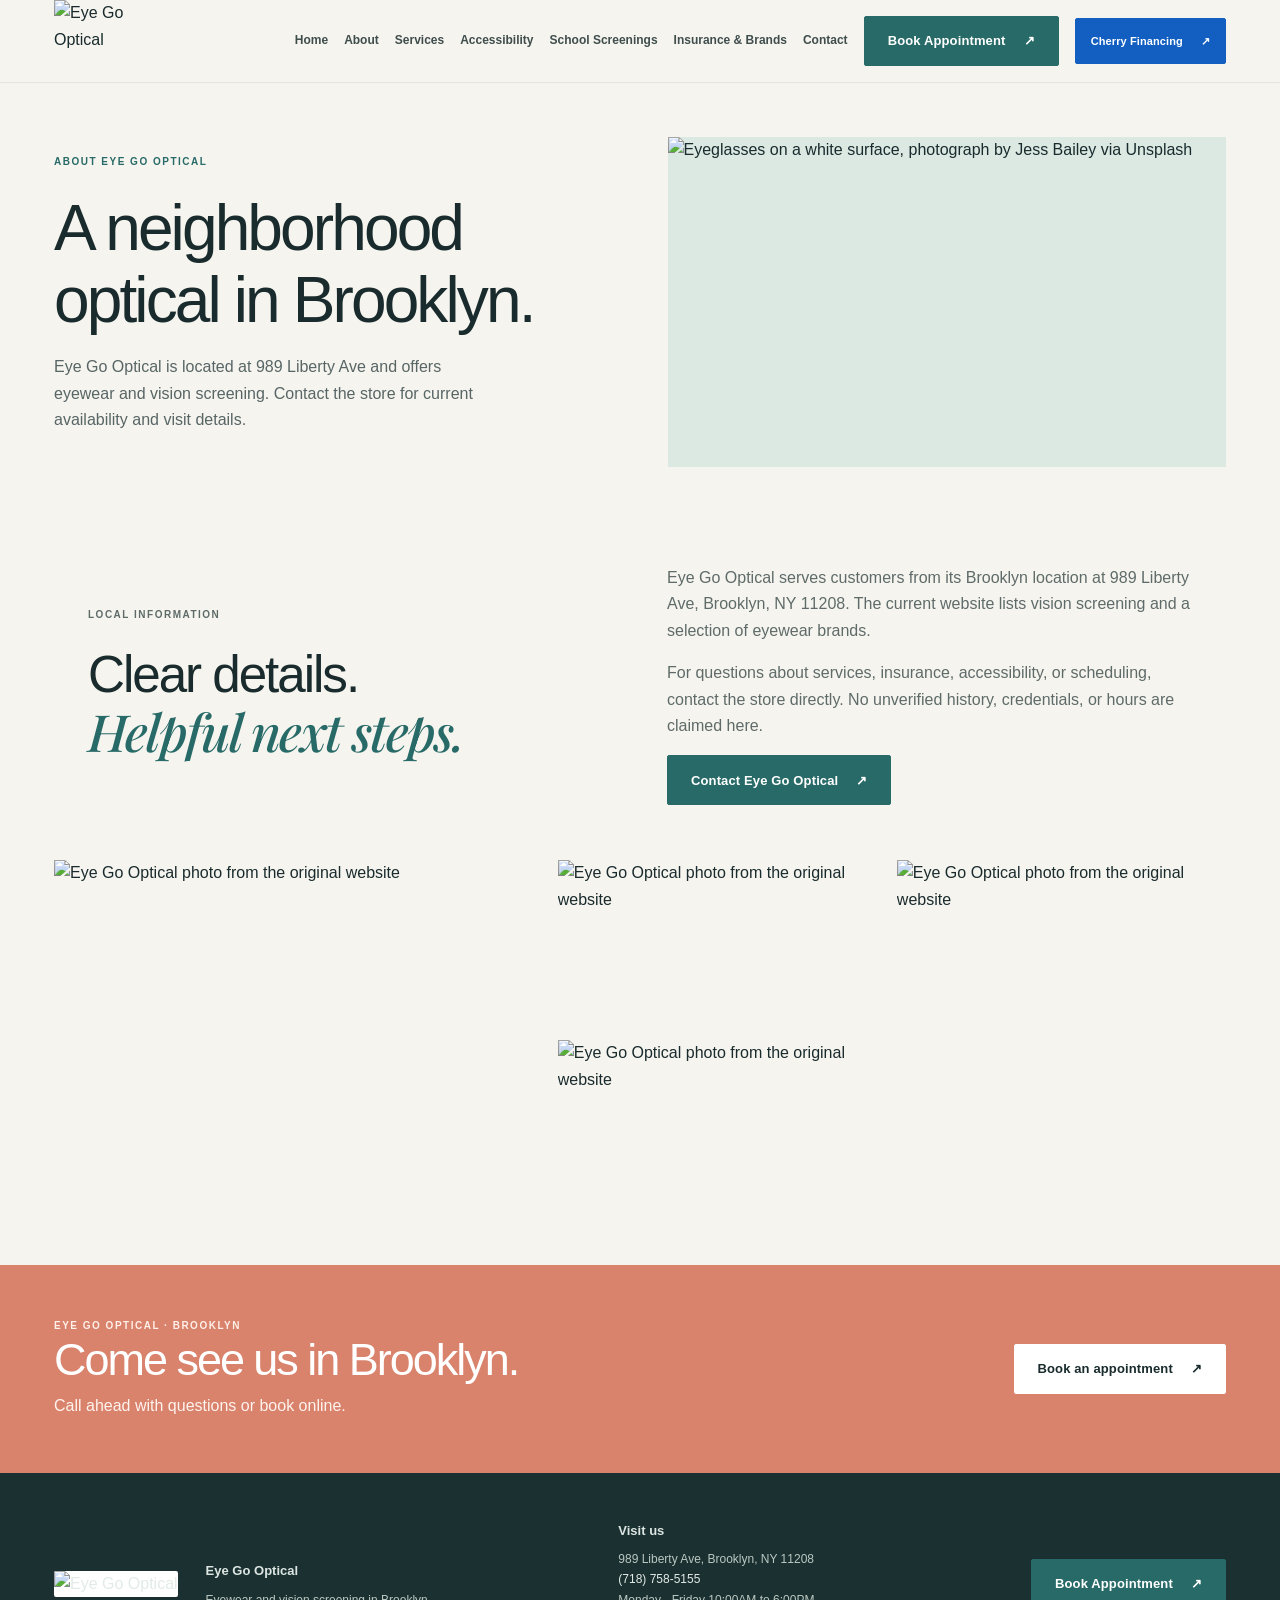
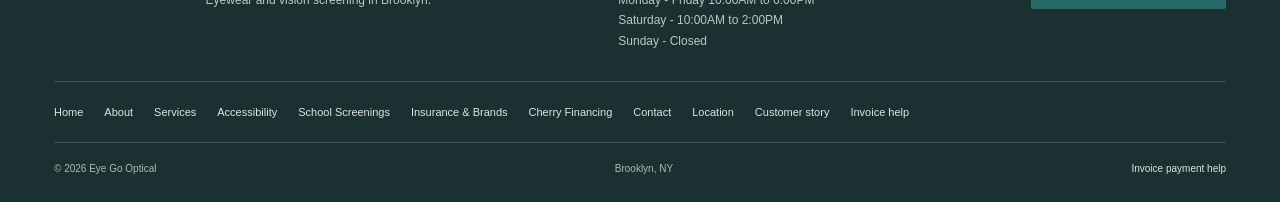
==== about.html @ f3336399 "Upload Eye Go Optical website" ====
<!doctype html><html lang="en"><head><meta charset="utf-8"><meta name="viewport" content="width=device-width, initial-scale=1"><meta name="theme-color" content="#fff"><title>About Eye Go Optical | Brooklyn, NY</title><meta name="description" content="Learn about Eye Go Optical, a Brooklyn optical offering eyewear and vision screening at 989 Liberty Ave."><link rel="icon" href="https://static.wixstatic.com/media/a2356e_d4962a498ade4785aa02646bf2867fe3~mv2.png/v1/fill/w_150%2Ch_120%2Cal_c%2Cq_85%2Cusm_0.66_1.00_0.01%2Cenc_avif%2Cquality_auto/eyegowithwords2.png"><link rel="preconnect" href="https://static.wixstatic.com" crossorigin><link rel="preconnect" href="https://images.unsplash.com" crossorigin><link rel="preconnect" href="https://fonts.googleapis.com"><link rel="preconnect" href="https://fonts.gstatic.com" crossorigin><link href="https://fonts.googleapis.com/css2?family=Montserrat:wght@400;500;600;700;800&family=Playfair+Display:ital,wght@0,500;0,600;1,500;1,600&display=swap" rel="stylesheet"><link rel="stylesheet" href="styles.css"><link rel="stylesheet" href="multi.css"><script type="application/ld+json">{"@context":"https://schema.org","@type":"Optician","name":"Eye Go Optical","image":"https://static.wixstatic.com/media/a2356e_d4962a498ade4785aa02646bf2867fe3~mv2.png/v1/fill/w_150%2Ch_120%2Cal_c%2Cq_85%2Cusm_0.66_1.00_0.01%2Cenc_avif%2Cquality_auto/eyegowithwords2.png","telephone":"+1-718-758-5155","address":{"@type":"PostalAddress","streetAddress":"989 Liberty Ave","addressLocality":"Brooklyn","addressRegion":"NY","postalCode":"11208","addressCountry":"US"},"url":"https://www.eyegooptical.com/"}</script></head><body><a class="skip-link" href="#main">Skip to content</a><header class="site-header"><div class="header-inner"><a class="logo" href="index.html" aria-label="Eye Go Optical home"><img src="https://static.wixstatic.com/media/a2356e_d4962a498ade4785aa02646bf2867fe3~mv2.png/v1/fill/w_150%2Ch_120%2Cal_c%2Cq_85%2Cusm_0.66_1.00_0.01%2Cenc_avif%2Cquality_auto/eyegowithwords2.png" alt="Eye Go Optical" width="120" height="96"></a><button class="menu-toggle" aria-label="Open navigation menu" aria-expanded="false" aria-controls="primary-nav"><span></span><span></span></button><nav id="primary-nav" class="nav" aria-label="Main navigation"><a href="index.html">Home</a><a href="about.html" aria-current="page">About</a><a href="services.html">Services</a><a href="accessibility.html">Accessibility</a><a href="school-screenings.html">School Screenings</a><a href="insurance.html">Insurance &amp; Brands</a><a href="contact.html">Contact</a><a class="button button-red nav-book" href="book-appointment.html">Book Appointment <span aria-hidden="true">↗</span></a><a class="button nav-cherry" href="financing.html">Cherry Financing <span aria-hidden="true">↗</span></a><a class="mobile-call" href="tel:+17187585155">Call (718) 758-5155</a></nav></div></header><main id="main"><section class="page-intro"><div><p class="eyebrow">ABOUT EYE GO OPTICAL</p><h1>A neighborhood optical in Brooklyn.</h1><p class="lead">Eye Go Optical is located at 989 Liberty Ave and offers eyewear and vision screening. Contact the store for current availability and visit details.</p></div><figure class="page-photo"><img src="https://images.unsplash.com/photo-1523657895111-376b5d07a55a?auto=format&fit=crop&fm=jpg&q=78&w=1200" alt="Eyeglasses on a white surface, photograph by Jess Bailey via Unsplash" width="1200" height="800" fetchpriority="high"></figure></section><section class="content two-col"><div><p class="eyebrow">LOCAL INFORMATION</p><h2>Clear details.<br><em>Helpful next steps.</em></h2></div><div><p>Eye Go Optical serves customers from its Brooklyn location at 989 Liberty Ave, Brooklyn, NY 11208. The current website lists vision screening and a selection of eyewear brands.</p><p>For questions about services, insurance, accessibility, or scheduling, contact the store directly. No unverified history, credentials, or hours are claimed here.</p><a class="button button-red" href="contact.html">Contact Eye Go Optical <span aria-hidden="true">↗</span></a></div></section><div class="store-gallery"><img src="https://static.wixstatic.com/media/a2356e_639dba3443764e05b871582213334686~mv2.jpg/v1/fill/w_1400%2Ch_1100%2Cal_c%2Cq_85%2Cusm_0.66_1.00_0.01%2Cenc_avif%2Cquality_auto/a2356e_639dba3443764e05b871582213334686~mv2.jpg" alt="Eye Go Optical photo from the original website" loading="lazy"><img src="https://static.wixstatic.com/media/a2356e_04c7dd0c633d47e68cece1b3e19cafdf~mv2.jpg/v1/fill/w_900%2Ch_675%2Cal_c%2Cq_85%2Cusm_0.66_1.00_0.01%2Cenc_avif%2Cquality_auto/a2356e_04c7dd0c633d47e68cece1b3e19cafdf~mv2.jpg" alt="Eye Go Optical photo from the original website" loading="lazy"><img src="https://static.wixstatic.com/media/de528ec48fd74cdba82d1230da15192a.jpg/v1/crop/x_0%2Cy_0%2Cw_5976%2Ch_3814/fill/w_1000%2Ch_640%2Cal_c%2Cq_85%2Cusm_0.66_1.00_0.01%2Cenc_avif%2Cquality_auto/de528ec48fd74cdba82d1230da15192a.jpg" alt="Eye Go Optical photo from the original website" loading="lazy"><img src="https://static.wixstatic.com/media/ae127673a1fe463b964ccf4f5f91ea3a.jpg/v1/fill/w_500%2Ch_500%2Cal_c%2Cq_80%2Cusm_0.66_1.00_0.01%2Cenc_avif%2Cquality_auto/ae127673a1fe463b964ccf4f5f91ea3a.jpg" alt="Eye Go Optical photo from the original website" loading="lazy"></div><section class="cta-band"><div><p class="eyebrow">EYE GO OPTICAL · BROOKLYN</p><h2>Come see us in Brooklyn.</h2><p>Call ahead with questions or book online.</p></div><a class="button button-light" href="book-appointment.html">Book an appointment <span aria-hidden="true">↗</span></a></section></main><footer class="footer"><div class="footer-top"><a class="footer-logo" href="index.html"><img src="https://static.wixstatic.com/media/a2356e_d4962a498ade4785aa02646bf2867fe3~mv2.png/v1/fill/w_150%2Ch_120%2Cal_c%2Cq_85%2Cusm_0.66_1.00_0.01%2Cenc_avif%2Cquality_auto/eyegowithwords2.png" alt="Eye Go Optical" width="110" height="88"></a><div><b>Eye Go Optical</b><p>Eyewear and vision screening in Brooklyn.</p></div><div><b>Visit us</b><p>989 Liberty Ave, Brooklyn, NY 11208<br><a href="tel:+17187585155">(718) 758-5155</a><br>Monday - Friday 10:00AM to 6:00PM<br>Saturday - 10:00AM to 2:00PM<br>Sunday - Closed</p></div><a class="button button-red" href="book-appointment.html">Book Appointment <span aria-hidden="true">↗</span></a></div><nav class="footer-nav" aria-label="Footer navigation"><a href="index.html">Home</a><a href="about.html">About</a><a href="services.html">Services</a><a href="accessibility.html">Accessibility</a><a href="school-screenings.html">School Screenings</a><a href="insurance.html">Insurance &amp; Brands</a><a href="financing.html">Cherry Financing</a><a href="contact.html">Contact</a><a href="location.html">Location</a><a href="testimonials.html">Customer story</a><a href="invoices.html">Invoice help</a></nav><div class="footer-bottom">© 2026 Eye Go Optical <span>Brooklyn, NY</span><a href="invoices.html">Invoice payment help</a></div></footer><div class="mobile-actions"><a href="book-appointment.html">Book</a><a href="tel:+17187585155">Call</a><a href="https://www.google.com/maps/dir/?api=1&destination=989+Liberty+Ave%2C+Brooklyn%2C+NY+11208" target="_blank" rel="noopener">Directions</a></div><script src="script.js" defer></script><div id="floatingEstimator"></div><script>(function(w,d,s,o,f,js,fjs){w[o]=w[o]||function(){(w[o].q=w[o].q||[]).push(arguments)};(js=d.createElement(s)),(fjs=d.getElementsByTagName(s)[0]);js.id=o;js.src=f;js.async=1;fjs.parentNode.insertBefore(js,fjs)})(window,document,"script","_hw","https://files.withcherry.com/widgets/widget.js");_hw("init",{debug:false,variables:{slug:"eye-go-optical",name:"Eye Go Optical",images:[85],customLogo:"",defaultPurchaseAmount:1500,customImage:"",imageCategory:"vision",language:"en"},styles:{primaryColor:"#125FC1",secondaryColor:"#125FC110",fontFamily:"Montserrat",headerFontFamily:"Montserrat",floatingEstimator:{position:"bottom-right",offset:{x:"0px",y:"0px"},zIndex:9999,ctaFontFamily:"Montserrat",bodyFontFamily:"Montserrat",ctaColor:"#125FC1",ctaTextColor:"#FFFFFF"}}},["floatingEstimator"]);</script></body></html>
---- styles.css ----
:root{--ink:#192b2d;--muted:#657273;--paper:#f6f4ef;--white:#fff;--teal:#276a67;--teal-dark:#1e5351;--mint:#dce9e3;--line:#d9ded9;--coral:#d9826c;--serif:'Playfair Display',Georgia,serif;--sans:'Lato',Arial,sans-serif;--max:1240px}*{box-sizing:border-box}html{scroll-behavior:smooth;scroll-padding-top:90px}body{margin:0;background:var(--paper);color:var(--ink);font-family:var(--sans);font-size:16px;line-height:1.6}a{color:inherit;text-decoration:none}button{font:inherit}.skip-link{position:absolute;left:-9999px;top:10px;z-index:99;background:#fff;padding:12px}.skip-link:focus{left:12px}.site-header{position:sticky;top:0;z-index:20;background:rgba(246,244,239,.95);backdrop-filter:blur(12px);border-bottom:1px solid rgba(25,43,45,.08)}.header-inner{max-width:var(--max);height:82px;margin:auto;padding:0 34px;display:flex;align-items:center;justify-content:space-between}.logo{display:flex;align-items:center;min-width:110px}.logo img{width:102px;height:auto;display:block}.nav{display:flex;align-items:center;gap:34px;font-size:13px;font-weight:600}.nav>a:not(.button){color:#3f4e4d}.nav>a:hover,.text-link:hover{color:var(--teal)}.button{display:inline-flex;min-height:54px;align-items:center;justify-content:center;gap:18px;padding:0 23px;background:var(--teal);border:1px solid var(--teal);color:#fff;border-radius:2px;font-size:13px;font-weight:700;letter-spacing:.01em;transition:background .2s,transform .2s}.button:hover{background:var(--teal-dark);transform:translateY(-1px)}.button-small{min-height:44px;padding:0 17px;gap:10px}.button-outline{background:transparent;color:var(--ink);border-color:#aab5ae}.button-outline:hover{background:var(--ink);border-color:var(--ink);color:#fff}.button-light{background:#fff;color:var(--ink);border-color:#fff}.button-light:hover{background:#edf2ee;border-color:#edf2ee;color:var(--ink)}.menu-toggle,.mobile-call{display:none}.hero{max-width:var(--max);margin:0 auto;padding:62px 34px 80px;display:grid;grid-template-columns:1fr 1.08fr;gap:70px;align-items:center;min-height:575px}.hero-copy{padding:4px 0}.eyebrow,.section-kicker{font-size:10px;letter-spacing:.15em;font-weight:700;color:var(--teal);text-transform:uppercase}.eyebrow{display:flex;gap:12px;align-items:center;margin:0 0 22px}.eyebrow-line{width:28px;height:1px;background:var(--coral)}h1,h2,p{margin-top:0}h1,h2{font-weight:500;letter-spacing:-.045em;line-height:1.12}h1{font-size:clamp(52px,6vw,82px);margin:0 0 22px}h1 em,h2 em{font-family:var(--serif);font-weight:500;color:var(--teal);letter-spacing:-.04em}h1 em{font-size:.9em}.hero-intro{color:#576565;max-width:400px;font-size:17px;line-height:1.75}.hero-actions{display:flex;align-items:center;gap:27px;margin-top:31px}.text-link{display:inline-flex;gap:12px;align-items:center;font-size:13px;font-weight:700}.hero-note{display:flex;align-items:center;gap:14px;margin-top:57px;color:#63706e;font-size:12px;line-height:1.6}.hero-note b{color:var(--ink);font-weight:600}.note-mark{display:grid;place-items:center;width:40px;height:40px;border:1px solid #b5c1b9;border-radius:50%;font:italic 20px var(--serif);color:var(--teal)}.hero-visual{height:440px;position:relative;overflow:hidden;background:#dce9e3;display:flex;flex-direction:column;justify-content:space-between;padding:19px 22px}.hero-visual:before{content:'';position:absolute;width:380px;height:380px;border-radius:50%;background:#c2d7ce;left:50%;top:48%;transform:translate(-50%,-50%)}.hero-visual:after{content:'';position:absolute;width:300px;height:300px;border-radius:50%;border:1px solid rgba(255,255,255,.65);left:50%;top:48%;transform:translate(-50%,-50%)}.visual-top,.visual-caption{position:relative;z-index:2;display:flex;justify-content:space-between;font-size:9px;font-weight:700;letter-spacing:.14em}.visual-top{color:#57736b}.visual-caption{align-items:center;border-top:1px solid rgba(25,43,45,.22);padding-top:12px;letter-spacing:.03em;font-size:12px}.caption-arrow{font-size:18px}.lens-art{position:absolute;z-index:1;left:50%;top:49%;transform:translate(-50%,-50%) rotate(-7deg);width:390px;height:130px}.lens{position:absolute;top:10px;width:164px;height:104px;border:9px solid #244a48;border-radius:43% 44% 50% 50%;background:linear-gradient(145deg,rgba(255,255,255,.24),rgba(91,128,119,.15));box-shadow:inset 4px 3px 0 rgba(255,255,255,.35)}.lens-left{left:15px}.lens-right{right:15px}.bridge{position:absolute;left:174px;top:29px;width:43px;height:18px;border-top:8px solid #244a48;border-radius:50%}.temple{position:absolute;top:13px;width:29px;height:9px;background:#244a48;border-radius:9px}.temple-left{left:-3px;transform:rotate(-13deg)}.temple-right{right:-3px;transform:rotate(13deg)}.visual-stamp{position:absolute;z-index:2;right:36px;top:78px;width:67px;height:67px;border-radius:50%;border:1px solid var(--coral);color:#965b4d;display:grid;place-content:center;text-align:center;line-height:1.05;font:italic 20px var(--serif);transform:rotate(10deg)}.visual-stamp small{font:700 7px var(--sans);letter-spacing:.15em;margin-top:5px}.trust-strip{max-width:var(--max);margin:0 auto;padding:22px 34px;border-top:1px solid var(--line);border-bottom:1px solid var(--line);display:grid;grid-template-columns:1fr 1fr 1fr auto;align-items:center;gap:22px}.trust-strip>div{display:flex;flex-direction:column;line-height:1.4}.strip-label{font-size:9px;letter-spacing:.14em;text-transform:uppercase;color:var(--muted);margin-bottom:5px}.trust-strip b{font-size:12px;font-weight:600}.strip-cta{font-size:12px;font-weight:700;color:var(--teal);display:flex;gap:10px}.section-pad{padding:105px max(34px,calc((100% - var(--max))/2))}.intro-section{display:grid;grid-template-columns:1fr 1.25fr 1fr;gap:34px;align-items:center}.section-kicker{color:#74827d;font-size:9px;margin-bottom:15px}.intro-section h2,.section-heading h2,.insurance-head h2,.location-info h2{font-size:clamp(38px,4.2vw,56px);margin:0}.intro-body{color:var(--muted);font-size:14px}.intro-body p{margin:0 0 18px}.eyewear-section{background:#ebe9e2}.section-heading{display:flex;justify-content:space-between;align-items:end;gap:20px}.section-heading h2{margin-bottom:0}.section-lede{max-width:520px;color:var(--muted);font-size:14px;margin:18px 0 32px}.brand-grid{display:grid;grid-template-columns:repeat(5,1fr);border-top:1px solid #ccd1ca;border-left:1px solid #ccd1ca}.brand-grid span{min-height:75px;display:flex;justify-content:center;align-items:center;padding:10px;border-right:1px solid #ccd1ca;border-bottom:1px solid #ccd1ca;text-align:center;font:500 17px var(--serif);transition:background .2s,color .2s}.brand-grid span:hover{background:var(--teal);color:#fff}.fine-print{color:#77817d;font-size:11px;margin:15px 0 0}.service-section{display:grid;grid-template-columns:1fr 1fr;min-height:380px;background:var(--mint)}.service-art{position:relative;overflow:hidden;background:#c9ddd4;display:grid;place-items:center}.service-circle{width:240px;height:240px;border:1px solid rgba(39,106,103,.45);border-radius:50%;display:grid;place-items:center;color:var(--teal);text-align:center;font:italic 32px/1.1 var(--serif);letter-spacing:.08em}.service-circle:before,.service-circle:after{content:'';position:absolute;border:1px solid rgba(39,106,103,.22);border-radius:50%;width:300px;height:300px}.service-circle:after{width:370px;height:370px}.service-line{position:absolute;width:100%;height:1px;background:rgba(39,106,103,.25);transform:rotate(-25deg)}.service-copy{padding:72px max(34px,calc((100vw - var(--max))/2)) 72px 70px;align-self:center;max-width:660px}.service-copy h2,.cherry-copy h2{font-size:clamp(38px,4.2vw,55px);margin-bottom:18px}.service-copy p,.cherry-copy p{color:#61716e;font-size:14px;max-width:430px;margin-bottom:25px}.insurance-section{background:#fff}.insurance-head{display:grid;grid-template-columns:1fr 1fr;gap:50px;align-items:end;margin-bottom:36px}.insurance-head p{color:var(--muted);font-size:14px;max-width:440px;margin:0}.insurance-grid{display:grid;grid-template-columns:repeat(4,1fr);border-top:1px solid var(--line);border-left:1px solid var(--line)}.insurance-grid span{min-height:62px;display:flex;align-items:center;padding:15px 18px;border-right:1px solid var(--line);border-bottom:1px solid var(--line);font-size:13px;font-weight:600}.insurance-foot{display:flex;justify-content:space-between;align-items:center;margin-top:24px;font-size:13px;color:var(--muted)}.insurance-foot .text-link{color:var(--teal)}.cherry-section{background:var(--teal);color:#fff;display:grid;grid-template-columns:.55fr 1.35fr auto;gap:45px;align-items:center}.cherry-mark{font-size:37px;font-weight:700;letter-spacing:-.08em}.cherry-mark span{color:#ffc4b2}.cherry-copy .section-kicker{color:#bcd3c8}.cherry-copy h2{font-size:43px;margin-bottom:12px}.cherry-copy h2 em{color:#dce9e3}.cherry-copy p{color:#e1e9e5;margin:0;max-width:500px}.location-section{display:grid;grid-template-columns:.9fr 1.1fr;gap:65px;align-items:center;background:var(--paper)}.location-info h2{margin-bottom:24px}.address-block{display:flex;align-items:start;gap:16px;margin-bottom:24px}.address-icon{width:36px;height:36px;border:1px solid #b1bcb5;border-radius:50%;display:grid;place-items:center;color:var(--teal);font-size:22px}.address-block p{font-size:14px;color:var(--muted);line-height:1.7;margin:0}.address-block b{color:var(--ink)}.contact-actions{display:flex;gap:12px;flex-wrap:wrap}.hours-note{font-size:11px;color:#77817d;margin:16px 0 0}.map-wrap{height:390px;position:relative;background:#e0e4dd}.map-wrap iframe{width:100%;height:100%;border:0;filter:grayscale(.35) saturate(.8)}.map-label{position:absolute;left:16px;bottom:16px;background:#fff;padding:13px 16px;display:flex;gap:24px;box-shadow:0 4px 16px #1c302617;font-size:12px;font-weight:700}.booking-banner{padding:58px max(34px,calc((100% - var(--max))/2));display:grid;grid-template-columns:65px 1fr auto;gap:25px;align-items:center;background:#d88771;color:#fff}.booking-banner .section-kicker{color:#fff0e9;margin-bottom:6px}.booking-banner h2{font-size:38px;margin:0 0 5px}.booking-banner p{font-size:13px;margin:0;color:#fff3ef}.banner-dot{width:56px;height:56px;border:1px solid rgba(255,255,255,.7);border-radius:50%;display:grid;place-items:center;font:italic 27px var(--serif)}.site-footer{background:#1b3031;color:#dce5e1;padding:48px max(34px,calc((100% - var(--max))/2)) 25px}.footer-main{display:grid;grid-template-columns:1fr 1fr auto;align-items:center;padding-bottom:36px;border-bottom:1px solid #405454}.footer-logo img{background:#fff;border-radius:2px}.footer-main p{color:#bbc8c2;font-size:12px;line-height:1.7;margin:0}.footer-book{font-size:13px;font-weight:600}.footer-bottom{display:flex;flex-wrap:wrap;justify-content:space-between;gap:14px;padding-top:20px;color:#acbbb5;font-size:10px}.mobile-actions{display:none}a:focus-visible,button:focus-visible{outline:3px solid #e08b73;outline-offset:3px}::selection{background:#b9d6ca;color:#132a29}
@media(max-width:850px){.nav{gap:19px}.header-inner{padding:0 24px}.hero{gap:35px;padding:54px 24px 65px}.hero-visual{height:380px}.lens-art{transform:translate(-50%,-50%) rotate(-7deg) scale(.83)}.visual-stamp{right:18px}.section-pad{padding:80px 24px}.trust-strip{padding:20px 24px}.brand-grid{grid-template-columns:repeat(4,1fr)}.insurance-grid{grid-template-columns:repeat(3,1fr)}.service-copy{padding:55px 35px}.location-section{gap:35px}.booking-banner,.site-footer{padding-left:24px;padding-right:24px}}
@media(max-width:650px){html{scroll-padding-top:72px}.header-inner{height:68px;padding:0 18px}.logo img{width:92px}.menu-toggle{display:flex;background:none;border:0;padding:12px;flex-direction:column;gap:5px;cursor:pointer}.menu-toggle span{width:22px;height:2px;background:var(--ink)}.nav{display:none;position:absolute;top:68px;left:0;right:0;background:var(--paper);padding:18px 20px 22px;box-shadow:0 14px 20px #1c302617;flex-direction:column;align-items:stretch;gap:0}.nav.is-open{display:flex}.nav>a:not(.button){padding:12px 0;border-bottom:1px solid var(--line)}.nav .button{margin-top:15px}.nav .mobile-call{display:block}.hero{display:flex;flex-direction:column;align-items:stretch;gap:37px;padding:45px 20px 40px;min-height:0}.hero-copy{padding:0}.eyebrow{font-size:8px}h1{font-size:57px}.hero-intro{font-size:15px}.hero-actions{align-items:flex-start;flex-direction:column;gap:19px}.hero-note{margin-top:30px}.hero-visual{height:305px}.hero-visual:before{width:265px;height:265px}.hero-visual:after{width:220px;height:220px}.lens-art{transform:translate(-50%,-50%) rotate(-7deg) scale(.72)}.visual-stamp{width:56px;height:56px;top:61px;font-size:17px}.trust-strip{padding:18px 20px;grid-template-columns:1fr 1fr;gap:18px}.strip-cta{grid-column:1/-1;border-top:1px solid var(--line);padding-top:12px}.section-pad{padding:66px 20px}.intro-section{grid-template-columns:1fr;gap:15px}.intro-section h2,.section-heading h2,.insurance-head h2,.location-info h2{font-size:43px}.intro-body{max-width:450px}.section-heading{align-items:flex-start;flex-direction:column;gap:15px}.section-lede{margin:17px 0 25px}.brand-grid{grid-template-columns:repeat(2,1fr)}.brand-grid span{min-height:62px;font-size:16px}.service-section{grid-template-columns:1fr}.service-art{min-height:260px}.service-copy{padding:50px 20px}.service-copy h2,.cherry-copy h2{font-size:42px}.insurance-head{grid-template-columns:1fr;gap:15px;margin-bottom:25px}.insurance-grid{grid-template-columns:repeat(2,1fr)}.insurance-grid span{min-height:57px;padding:12px;font-size:12px}.insurance-foot{align-items:flex-start;flex-direction:column;gap:8px}.cherry-section{grid-template-columns:1fr;gap:16px;padding-top:53px;padding-bottom:53px}.cherry-mark{font-size:31px}.cherry-copy h2{margin-bottom:10px}.location-section{grid-template-columns:1fr;gap:30px}.contact-actions .button{flex:1}.map-wrap{height:310px}.booking-banner{grid-template-columns:45px 1fr;gap:15px;padding:39px 20px 75px}.booking-banner h2{font-size:31px}.booking-banner .button{grid-column:1/-1;width:100%}.banner-dot{width:42px;height:42px;font-size:21px}.site-footer{padding:40px 20px 75px}.footer-main{grid-template-columns:1fr auto;gap:15px}.footer-main p{grid-column:1/-1;grid-row:2}.footer-book{align-self:center}.footer-bottom{flex-direction:column;gap:8px}.mobile-actions{display:grid;grid-template-columns:repeat(3,1fr);position:fixed;z-index:30;bottom:0;left:0;right:0;padding:9px 12px calc(9px + env(safe-area-inset-bottom));background:#fff;border-top:1px solid var(--line);box-shadow:0 -5px 18px #1c302610}.mobile-actions a{text-align:center;color:var(--teal);font-size:12px;font-weight:700;padding:7px 2px}.mobile-actions a:first-child{background:var(--teal);color:#fff}.fine-print{line-height:1.5}}
@media(prefers-reduced-motion:reduce){*,*::before,*::after{scroll-behavior:auto!important;transition:none!important}}

.location-media{display:flex;flex-direction:column;gap:14px}.store-photos{height:275px;display:grid;grid-template-columns:1.2fr 1fr;gap:8px;overflow:hidden}.store-photos img{display:block;width:100%;height:100%;object-fit:cover;background:#e2e5df}.store-photo-main{grid-row:span 1}.store-photo-stack{display:grid;grid-template-columns:1fr 1fr;grid-template-rows:1fr 1fr;gap:8px;min-height:0}.store-photo-stack img:first-child{grid-column:span 2}.map-wrap{height:290px}@media(max-width:650px){.store-photos{height:255px;grid-template-columns:1fr 1fr}.store-photo-stack{gap:5px}.store-photos,.store-photo-stack{gap:5px}.map-wrap{height:270px}}

.booking-section{background:#fff}.booking-heading{display:flex;justify-content:space-between;align-items:end;gap:25px;margin-bottom:28px}.booking-heading h2{font-size:clamp(38px,4.2vw,56px);margin:0 0 12px}.booking-heading p{font-size:14px;color:var(--muted);margin:0}.setmore-frame{width:100%;height:800px;border:1px solid var(--line);background:#fff;overflow:hidden}.setmore-frame iframe{width:100%;height:100%;border:0}.integration-fallback{font-size:12px;color:var(--muted);margin:12px 0 0}.integration-fallback a{color:var(--teal);text-decoration:underline;text-underline-offset:3px}.cherry-widget-wrap{grid-column:1/-1;background:#fff;color:var(--ink);min-width:0;padding:clamp(15px,3vw,32px);border-radius:3px;overflow:hidden}.cherry-section{grid-template-columns:.55fr 1.35fr auto}.cherry-section .cherry-widget-wrap{grid-column:1/-1}.cherry-section .integration-fallback{color:#e1e9e5}@media(max-width:850px){.setmore-frame{height:780px}}@media(max-width:650px){.booking-heading{align-items:flex-start;flex-direction:column;gap:15px}.booking-heading h2{font-size:41px}.setmore-frame{height:740px;margin:0 -5px;width:calc(100% + 10px)}.cherry-section{grid-template-columns:1fr;gap:16px}.cherry-section .cherry-widget-wrap{grid-column:1}.cherry-widget-wrap{padding:8px}.cherry-section .button-light{width:max-content}}
---- multi.css ----
@media(max-width:1100px){.header-inner{padding:0 16px}.nav{gap:9px;font-size:9px}.logo img{width:95px}.home-hero{gap:25px}.home-photo{height:370px}.content{padding:63px 24px}.footer-top{grid-template-columns:auto 1fr 1fr}.footer-top>.button{grid-column:2/-1;justify-self:start}}
@media(max-width:760px){.header-inner{height:68px;padding:0 17px}.logo img{width:94px}.menu-toggle{display:flex;flex-direction:column;gap:5px;border:0;background:#fff;padding:12px;cursor:pointer}.menu-toggle span{width:23px;height:2px;background:#171717}.nav{display:none;position:absolute;top:68px;left:0;right:0;background:#fff;padding:10px 20px 20px;box-shadow:0 14px 24px #0002;align-items:stretch;flex-direction:column;gap:0;max-height:calc(100vh - 68px);overflow:auto}.nav.is-open{display:flex}.nav>a:not(.button){padding:11px 0;border-bottom:1px solid #eee;font-size:12px}.nav .nav-book{margin-top:12px}.nav .mobile-call{display:block;color:var(--red);font-weight:700}.home-hero{grid-template-columns:1fr;gap:24px;padding:38px 20px}.home-hero h1{font-size:45px}.home-photo{height:290px}.hero-actions{gap:12px}.hero-actions .button{width:100%}.quick-facts{grid-template-columns:1fr 1fr;gap:14px;padding:17px 20px}.quick-facts>a{grid-column:1/-1}.content{padding:54px 20px}.section-title{align-items:flex-start;flex-direction:column;gap:10px}.cards{grid-template-columns:1fr}.split{grid-template-columns:1fr}.split>div:first-child{padding:45px 20px}.access-art{min-height:220px}.split>img{height:250px}.home-lists{grid-template-columns:1fr;gap:26px}.home-lists>img{height:240px}.finance-tease{padding:42px 20px}.finance-mark{font-size:62px}.location{grid-template-columns:1fr;gap:23px}.cta-band{padding:40px 20px;align-items:flex-start;flex-direction:column}.page-intro,.page-intro:not(:has(.page-photo)){grid-template-columns:1fr;padding:38px 20px 28px;gap:22px}.page-intro h1{font-size:43px}.page-photo{height:250px}.two-col,.accessibility-content,.contact-grid{grid-template-columns:1fr;gap:21px}.store-gallery{padding:0 20px;margin-bottom:45px;grid-template-columns:1fr 1fr;grid-template-rows:165px 140px 120px}.store-gallery img:first-child{grid-column:span 2;grid-row:auto}.service-list article{grid-template-columns:36px 1fr;gap:10px}.access-illustration{padding:22px}.notice{margin:0 20px 42px;padding:17px 0;align-items:flex-start;flex-direction:column}.steps{padding:30px 20px;grid-template-columns:1fr}.brand-grid,.insurance-grid{grid-template-columns:repeat(2,1fr)}.list-item{min-height:52px;padding:9px;font-size:10px}.booking-title{align-items:flex-start;flex-direction:column;gap:12px}.setmore-embed{height:740px;margin:0 -5px;width:calc(100% + 10px)}.contact-grid .map-frame{height:280px}.invoice{grid-template-columns:1fr;gap:18px}.footer-top{grid-template-columns:auto 1fr;gap:14px}.footer-top>div:nth-child(3),.footer-top>.button{grid-column:1/-1}.footer-top>.button{width:100%}.footer-nav{gap:9px 15px}.footer-bottom{flex-direction:column}.mobile-actions{display:grid;grid-template-columns:repeat(3,1fr);position:fixed;z-index:30;bottom:0;left:0;right:0;padding:8px 12px calc(8px + env(safe-area-inset-bottom));background:#fff;border-top:1px solid #ddd;box-shadow:0 -5px 18px #0001}.mobile-actions a{text-align:center;font-size:11px;font-weight:700;color:var(--red);padding:7px 3px}.mobile-actions a:first-child{background:var(--red);color:#fff}.footer{padding-bottom:75px}}
@media(prefers-reduced-motion:reduce){*,*::before,*::after{scroll-behavior:auto!important;transition:none!important}}
.list-item[hidden]{display:none}

.access-stock{max-width:var(--max);margin:0 auto;padding:0 24px 24px}.access-stock img{width:100%;height:230px;object-fit:cover}.contact-stock{max-width:var(--max);margin:0 auto;padding:0 24px 24px}.contact-stock img{width:100%;height:220px;object-fit:cover}@media(max-width:760px){.access-stock,.contact-stock{padding:0 20px 18px}.access-stock img,.contact-stock img{height:170px}}
.testimonial{max-width:900px}.testimonial blockquote{margin:0;padding:25px 0;border-block:1px solid var(--line);font:italic 500 clamp(24px,4vw,38px)/1.35 var(--serif)}.attribution{font-size:11px;color:var(--muted);margin-top:15px}
.contact-form{max-width:820px;border:1px solid var(--line);padding:24px}.notice-text{background:#f7f3f1;padding:14px;color:#333;font-size:13px}.form-fields{display:grid;grid-template-columns:1fr 1fr;gap:16px;margin:20px 0}.form-fields label{display:grid;gap:7px;font-size:13px;font-weight:600}.form-fields input,.form-fields textarea{width:100%;border:1px solid #999;border-radius:2px;padding:12px;font:inherit}.form-fields input:disabled,.form-fields textarea:disabled{background:#f4f4f4;color:#555}.field-wide{grid-column:1/-1}.contact-form button:disabled{opacity:.65;cursor:not-allowed}@media(max-width:760px){.contact-form{padding:16px}.form-fields{grid-template-columns:1fr}.field-wide{grid-column:auto}}

/* Location page */
.location-page{background:#f6f4ef}.loc-hero{max-width:1240px;margin:0 auto;padding:58px 34px 54px;display:grid;grid-template-columns:.92fr 1.08fr;gap:55px;align-items:center}.loc-hero-copy{padding:10px 0}.loc-hero-copy .eyebrow{color:#b6d3c6}.loc-hero-copy h1{font-size:clamp(45px,5.3vw,70px);max-width:540px;margin:0 0 19px}.loc-hero-copy h1 em{color:#d5e8dd}.loc-hero-copy{background:#1b3031;color:#fff;padding:50px 44px;position:relative;isolation:isolate}.loc-hero-copy:before{content:"";position:absolute;width:240px;height:240px;border:1px solid #ffffff18;border-radius:50%;right:-55px;bottom:-105px;z-index:-1}.loc-lead{max-width:400px;color:#d4dfda;font-size:16px}.loc-actions{display:flex;align-items:center;gap:22px;flex-wrap:wrap;margin-top:26px}.loc-phone{font-size:13px;font-weight:700;color:#fff}.loc-address{display:flex;align-items:center;gap:13px;margin-top:35px;padding-top:22px;border-top:1px solid #ffffff35;color:#d4dfda;font-size:13px}.loc-address>span{font-size:26px;color:#e3967f}.loc-address b{color:white;font-size:15px}.loc-hero-photo{margin:0;height:490px;position:relative;background:#d8e3dc;overflow:hidden}.loc-hero-photo:after{content:"";position:absolute;inset:0;background:linear-gradient(0deg,#152727a8,transparent 35%)}.loc-hero-photo img{width:100%;height:100%;object-fit:cover;display:block}.loc-hero-photo figcaption{position:absolute;z-index:1;bottom:22px;left:25px;color:#fff;font:italic 19px var(--serif)}.loc-details{max-width:1240px;margin:0 auto;padding:35px 34px 88px;display:grid;grid-template-columns:.72fr 1.28fr;gap:70px;align-items:center}.loc-details-head h2{font-size:clamp(38px,4.2vw,56px);margin:0 0 18px}.loc-details-head>p:not(.eyebrow){max-width:320px;color:var(--muted);font-size:14px}.loc-map-card{background:#fff;box-shadow:0 18px 46px #1b30311a}.loc-map-card .map-frame{height:340px}.loc-map-card iframe{width:100%;height:100%;border:0;filter:grayscale(.25) saturate(.8)}.loc-map-footer{display:flex;justify-content:space-between;align-items:center;padding:20px 24px;gap:12px}.loc-map-footer .eyebrow{font-size:9px;margin:0 0 4px}.loc-map-footer p{margin:0;font-size:14px;font-weight:700}.loc-bottom{display:grid;grid-template-columns:1fr 1fr;gap:45px;background:#e6ece6;padding:34px max(34px,calc((100% - 1172px)/2));}.loc-bottom>div{display:flex;gap:17px;align-items:flex-start}.loc-icon{width:43px;height:43px;border:1px solid #b8c8bd;border-radius:50%;display:grid;place-items:center;flex:none;color:#276a67;font-size:20px}.loc-bottom b{font-size:15px}.loc-bottom p{margin:4px 0 9px;color:#657273;font-size:13px}.loc-bottom .text-link{color:#276a67;font-size:12px}@media(max-width:760px){.loc-hero{padding:30px 20px 34px;grid-template-columns:1fr;gap:16px}.loc-hero-copy{padding:35px 24px}.loc-hero-copy h1{font-size:43px}.loc-hero-photo{height:300px}.loc-details{padding:28px 20px 56px;grid-template-columns:1fr;gap:25px}.loc-details-head h2{font-size:42px}.loc-map-card .map-frame{height:290px}.loc-map-footer{padding:17px}.loc-bottom{grid-template-columns:1fr;gap:25px;padding:28px 20px}}

/* Shared page system: extend the original Eye Go Optical visual design */
:root{--red:#276a67;--red-dark:#1e5351;--muted:#657273;--line:#d9ded9;--paper:#f6f4ef;--ink:#192b2d;--white:#fff;--serif:'Playfair Display',Georgia,serif;--sans:'Lato',Arial,sans-serif}
body{background:var(--paper);color:var(--ink);font-family:var(--sans);font-size:16px;line-height:1.65}a{color:inherit} .site-header{background:rgba(246,244,239,.96);backdrop-filter:blur(12px);border-bottom:1px solid #192b2d14}.header-inner{max-width:1240px;height:82px;padding:0 34px}.logo img{width:102px;height:auto}.nav{gap:clamp(12px,1.8vw,26px);font-size:12px}.nav>a:not(.button){color:#3f4e4d}.nav>a:hover,.footer-nav a:hover,.text-link:hover{color:#276a67}.button,.button-red,.nav-book,.footer-top>.button{background:#276a67;border-color:#276a67;color:#fff;border-radius:2px;min-height:50px}.button:hover,.button-red:hover{background:#1e5351;border-color:#1e5351;color:white}.button-outline{background:transparent;color:var(--ink);border-color:#aab5ae}.button-light{background:#fff;color:var(--ink);border-color:#fff}.button-dark{background:#192b2d;color:#fff}.eyebrow{color:#276a67;font-size:10px;letter-spacing:.15em}.skip-link{background:#fff;color:#192b2d}.home-hero{max-width:1240px;margin:auto;padding:62px 34px 56px;display:grid;grid-template-columns:.95fr 1.05fr;gap:60px;align-items:center;min-height:560px}.home-hero h1{font-size:clamp(48px,5.5vw,72px);letter-spacing:-.045em}.home-hero h1 em,.page-intro h1 em,.content h2 em,.section-title h2 em{font-family:var(--serif);font-weight:500;color:#276a67}.home-hero .lead,.page-intro .lead{max-width:450px;color:#576565;font-size:16px}.home-photo{height:440px;position:relative;overflow:hidden;background:#dce9e3}.home-photo:after{content:"";position:absolute;inset:45% 0 0;background:linear-gradient(transparent,#192b2d8c)}.home-photo img{width:100%;height:100%;object-fit:cover;display:block}.home-photo span{position:absolute;z-index:1;bottom:20px;left:22px;color:#fff;font-size:10px;font-weight:700;letter-spacing:.14em}.hero-actions{display:flex;flex-wrap:wrap;gap:16px 22px;margin-top:27px}.quick-facts{max-width:1172px;margin:0 auto;padding:21px 0;border-block:1px solid var(--line);display:grid;grid-template-columns:1fr 1fr 1fr auto;gap:20px;align-items:center}.quick-facts div{display:flex;flex-direction:column;line-height:1.45}.quick-facts small{color:var(--muted);font-size:9px;letter-spacing:.14em}.quick-facts b,.quick-facts>a{font-size:13px}.quick-facts>a{color:#276a67;font-weight:700}.content{max-width:1240px;margin:auto;padding:76px 34px}.section-title{display:flex;justify-content:space-between;align-items:end;gap:28px;margin-bottom:28px}.section-title h2,.content h2{font-size:clamp(36px,4vw,52px);line-height:1.12;letter-spacing:-.04em;margin:0}.section-title>p{max-width:450px;color:var(--muted);font-size:14px;margin:0}.cards{display:grid;grid-template-columns:repeat(2,1fr);gap:16px}.cards article{padding:30px 32px;background:#ebe9e2;border:1px solid #d9ded9;min-height:210px}.cards article small,.service-list article>small{color:#276a67;font-size:10px;font-weight:700;letter-spacing:.13em}.cards h3{font:500 26px var(--serif);margin:18px 0 10px}.cards p,.service-list p,.content p{color:#5e6b69}.cards .text-link,.service-list .text-link{color:#276a67}.split{display:grid;grid-template-columns:1fr 1fr;align-items:stretch;min-height:350px}.split>div:first-child{padding:62px max(34px,calc((100vw - 1172px)/2));display:flex;flex-direction:column;justify-content:center;align-items:flex-start}.split h2{font-size:clamp(36px,4vw,52px);line-height:1.12;margin:0 0 18px;letter-spacing:-.04em}.split p:not(.eyebrow){max-width:440px;color:inherit;opacity:.85}.split.dark{background:#1b3031;color:#fff}.split.dark .eyebrow{color:#b6d3c6}.split.dark h2 em{color:#d5e8dd}.split.red{background:#dce9e3;color:#192b2d}.split.red .eyebrow{color:#276a67}.split.red h2 em{color:#276a67}.split>img{width:100%;height:100%;min-height:350px;object-fit:cover}.access-art{display:grid;place-items:center;background:#243c3b;color:#b6d3c6}.access-art svg{width:min(48%,220px)}.home-lists{display:grid;grid-template-columns:1fr 1fr;gap:55px;align-items:center}.home-lists>img{width:100%;height:360px;object-fit:cover}.home-lists .brand-preview{display:flex;flex-wrap:wrap;gap:8px;margin:20px 0}.brand-preview span{padding:8px 12px;background:#ebe9e2;border:1px solid var(--line);font:500 14px var(--serif)}.finance-tease{background:#276a67;color:#fff;padding:55px max(34px,calc((100% - 1172px)/2));display:flex;justify-content:space-between;align-items:center}.finance-tease .eyebrow{color:#c7ded3}.finance-tease h2{font-size:clamp(34px,4vw,48px);margin-bottom:12px}.finance-tease h2 em{color:#dce9e3}.finance-tease p{color:#e1e9e5}.finance-mark{font-size:74px;font-weight:700}.finance-mark span{color:#ffc4b2}.location{max-width:1240px;margin:auto;padding:76px 34px;display:grid;grid-template-columns:.9fr 1.1fr;gap:55px;align-items:center}.location h2{font-size:clamp(38px,4.2vw,55px)}.address-card{display:flex;gap:15px;padding:18px;background:#fff;border:1px solid var(--line);margin:20px 0}.address-card b{font-size:15px}.address-card p{margin:5px 0;color:var(--muted)}.address-card a{color:#276a67;font-weight:700}.map-frame{height:340px;background:#e0e4dd;overflow:hidden}.map-frame iframe{width:100%;height:100%;border:0;filter:grayscale(.3) saturate(.85)}.cta-band{padding:53px max(34px,calc((100% - 1172px)/2));display:flex;justify-content:space-between;align-items:center;gap:30px;background:#d9826c;color:#fff}.cta-band .eyebrow{color:#fff0e9}.cta-band h2{font-size:clamp(34px,4vw,45px);margin:0 0 8px}.cta-band p{margin:0;color:#fff3ef}.footer{background:#1b3031;color:#dce5e1;padding:44px max(34px,calc((100% - 1172px)/2)) 24px}.footer-top{display:grid;grid-template-columns:auto 1fr 1fr auto;gap:28px;align-items:center;padding-bottom:30px;border-bottom:1px solid #405454}.footer-logo img{background:#fff;border-radius:2px}.footer-top b{font-size:13px}.footer-top p{color:#bbc8c2;font-size:12px;line-height:1.7;margin:6px 0 0}.footer-top a:not(.button){color:#e2ebe6}.footer-nav{display:flex;flex-wrap:wrap;gap:13px 21px;padding:21px 0;border-bottom:1px solid #405454}.footer-nav a{color:#dce5e1;font-size:11px}.footer-bottom{display:flex;justify-content:space-between;gap:14px;padding-top:18px;color:#acbbb5;font-size:10px}.footer-bottom a{color:#dce5e1}.mobile-actions{display:none}.page-intro{max-width:1240px;margin:auto;padding:54px 34px 43px;display:grid;grid-template-columns:1fr 1fr;gap:55px;align-items:center}.page-intro:not(:has(.page-photo)){grid-template-columns:1fr;background:#ebe9e2;margin:25px auto;padding:55px 54px}.page-intro h1{font-size:clamp(42px,5vw,64px);letter-spacing:-.045em;margin:0 0 18px}.page-photo{height:330px;margin:0;overflow:hidden;background:#dce9e3}.page-photo img{width:100%;height:100%;object-fit:cover;display:block}.service-list{padding-top:28px;padding-bottom:55px}.service-list article{display:grid;grid-template-columns:64px 1fr;gap:25px;padding:24px 5px;border-top:1px solid var(--line)}.service-list article:last-child{border-bottom:1px solid var(--line)}.service-list h2{font:500 27px var(--serif);margin:0 0 7px}.service-list p{margin:0 0 10px}.accessibility-content,.two-col{max-width:1172px;margin:0 auto;padding:55px 34px;display:grid;grid-template-columns:1fr 1fr;gap:54px;align-items:center}.access-illustration{background:#dce9e3;min-height:250px;display:grid;place-items:center;color:#276a67}.access-illustration svg{width:80%}.notice{max-width:1172px;margin:0 auto 50px;padding:18px 22px;border:1px solid var(--line);display:flex;justify-content:space-between;align-items:center;gap:18px;background:#fff}.notice span{color:var(--muted);font-size:13px}.brand-grid,.insurance-grid{display:grid;grid-template-columns:repeat(4,1fr);border-top:1px solid var(--line);border-left:1px solid var(--line)}.list-item{min-height:61px;display:flex;align-items:center;justify-content:center;padding:14px;border-right:1px solid var(--line);border-bottom:1px solid var(--line);background:#fff;font:500 15px var(--serif);text-align:center}.brand-grid .list-item:hover,.insurance-grid .list-item:hover{background:#dce9e3}.search{display:block;max-width:380px;margin:0 0 20px}.search input{width:100%;padding:12px 14px;border:1px solid #aab5ae;background:#fff;font:inherit}.inline-call{margin-top:22px;color:var(--muted);font-size:13px}.inline-call a{color:#276a67}.contact-grid{max-width:1240px;margin:auto;padding:30px 34px 70px;display:grid;grid-template-columns:1fr 1fr;gap:45px}.contact-grid .map-frame{height:340px}.contact-buttons{display:flex;gap:12px;flex-wrap:wrap}.store-gallery{max-width:1172px;margin:0 auto 55px;display:grid;grid-template-columns:1.5fr 1fr 1fr;grid-template-rows:170px 170px;gap:10px}.store-gallery img{width:100%;height:100%;object-fit:cover}.store-gallery img:first-child{grid-row:span 2}.contact-stock,.access-stock{max-width:1172px;margin:0 auto;padding:0 34px 20px}.contact-stock img,.access-stock img{width:100%;height:200px;object-fit:cover}.booking-page{background:#fff;margin-bottom:55px}.booking-title{display:flex;align-items:end;justify-content:space-between;gap:20px;margin-bottom:24px}.booking-title h2{font-size:42px;margin:0}.setmore-embed{height:770px;border:1px solid var(--line);background:#fff;overflow:hidden}.setmore-embed iframe{width:100%;height:100%;border:0}.fallback,.fine{color:var(--muted);font-size:12px}.invoice{max-width:1172px;margin:auto;padding:45px 34px;display:grid;grid-template-columns:1fr 1fr;gap:30px}.invoice>div,.invoice article{background:#fff;border:1px solid var(--line);padding:25px}.testimonial{max-width:900px;margin:30px auto 70px;padding:40px;background:#ebe9e2}.testimonial blockquote{border-color:#cbd3cc}.attribution{color:var(--muted)}.steps{max-width:1172px;margin:auto;padding:35px 34px;display:grid;grid-template-columns:repeat(3,1fr);gap:18px}.steps article{padding:24px;background:#fff;border:1px solid var(--line)}.steps article h2{font:500 24px var(--serif)}.steps article small{color:#276a67}.finance-page{max-width:1172px;margin:auto;padding:40px 34px 70px}.cherry-widget-wrap{background:#fff;color:var(--ink)}.integration-fallback{color:var(--muted)}.contact-form{background:#fff;border-color:var(--line)}.form-fields label{color:var(--ink)}.notice-text{background:#ebe9e2;color:#4e5d59}.loc-hero-copy{background:#1b3031}.loc-details{color:var(--ink)}.loc-map-footer{background:#fff}.loc-bottom{background:#e6ece6}
@media(max-width:850px){.quick-facts{margin:0 24px}.home-hero{gap:32px;padding:48px 24px}.home-photo{height:370px}.content,.location{padding:62px 24px}.footer-top{grid-template-columns:auto 1fr 1fr}.footer-top>.button{grid-column:2/-1;justify-self:start}.page-intro{gap:30px;padding:45px 24px}.contact-grid{padding:25px 24px 60px}.loc-hero,.loc-details{padding-left:24px;padding-right:24px}}
@media(max-width:650px){.header-inner{height:68px;padding:0 18px}.logo img{width:92px}.menu-toggle{display:flex;background:none;border:0;padding:12px;flex-direction:column;gap:5px;cursor:pointer}.menu-toggle span{width:22px;height:2px;background:var(--ink)}.nav{display:none;position:absolute;top:68px;left:0;right:0;background:var(--paper);padding:18px 20px 22px;box-shadow:0 14px 20px #1c302617;flex-direction:column;align-items:stretch;gap:0}.nav.is-open{display:flex}.nav>a:not(.button){padding:12px 0;border-bottom:1px solid var(--line);font-size:13px}.nav .button{margin-top:15px}.nav .mobile-call{display:block}.home-hero{display:flex;flex-direction:column;align-items:stretch;gap:28px;padding:38px 20px 34px;min-height:0}.home-hero h1{font-size:46px}.home-photo{height:290px}.hero-actions{align-items:stretch;flex-direction:column;gap:12px}.hero-actions .button{width:100%}.quick-facts{margin:0 20px;padding:16px 0;grid-template-columns:1fr 1fr;gap:14px}.quick-facts>a{grid-column:1/-1}.content,.location{padding:50px 20px}.section-title{align-items:flex-start;flex-direction:column;gap:12px}.cards,.split,.home-lists,.location,.contact-grid,.accessibility-content,.two-col{grid-template-columns:1fr}.cards article{padding:23px}.split>div:first-child{padding:43px 20px}.split>img{min-height:230px;height:230px}.access-art{min-height:210px}.home-lists{gap:22px}.home-lists>img{height:230px}.finance-tease{padding:42px 20px}.finance-mark{font-size:58px}.page-intro,.page-intro:not(:has(.page-photo)){grid-template-columns:1fr;margin:0;padding:35px 20px 25px;gap:18px}.page-intro:not(:has(.page-photo)){padding:35px 20px}.page-intro h1{font-size:42px}.page-photo{height:240px}.service-list{padding-top:15px}.service-list article{grid-template-columns:35px 1fr;gap:12px}.accessibility-content,.two-col{padding:40px 20px;gap:23px}.access-illustration{min-height:190px}.notice{margin:0 20px 35px;padding:15px;align-items:flex-start;flex-direction:column}.brand-grid,.insurance-grid{grid-template-columns:repeat(2,1fr)}.list-item{min-height:52px;padding:9px;font-size:13px}.booking-page{padding-top:42px}.booking-title{align-items:flex-start;flex-direction:column;gap:12px}.booking-title h2{font-size:38px}.setmore-embed{height:700px}.contact-stock,.access-stock{padding:0 20px 17px}.contact-stock img,.access-stock img{height:160px}.contact-grid{padding:20px 20px 48px;gap:24px}.contact-grid .map-frame{height:270px}.contact-buttons .button{flex:1}.store-gallery{padding:0 20px;margin-bottom:40px;grid-template-columns:1fr 1fr;grid-template-rows:160px 130px 110px}.store-gallery img:first-child{grid-column:span 2;grid-row:auto}.invoice{grid-template-columns:1fr;padding:28px 20px}.steps{padding:25px 20px;grid-template-columns:1fr}.testimonial{margin:18px 20px 50px;padding:26px}.footer{padding:37px 20px 78px}.footer-top{grid-template-columns:auto 1fr;gap:13px}.footer-top>div:nth-child(3),.footer-top>.button{grid-column:1/-1}.footer-top>.button{width:100%}.footer-nav{gap:10px 15px}.footer-bottom{flex-direction:column}.mobile-actions{display:grid;grid-template-columns:repeat(3,1fr);position:fixed;z-index:30;bottom:0;left:0;right:0;padding:8px 12px calc(8px + env(safe-area-inset-bottom));background:#fff;border-top:1px solid var(--line);box-shadow:0 -5px 18px #1c302610}.mobile-actions a{text-align:center;font-size:11px;font-weight:700;color:#276a67;padding:7px 3px}.mobile-actions a:first-child{background:#276a67;color:#fff}.footer{padding-bottom:78px}.loc-hero{padding:25px 16px 27px;grid-template-columns:1fr;gap:14px}.loc-hero-copy{padding:33px 23px}.loc-hero-copy h1{font-size:42px}.loc-hero-photo{height:250px}.loc-details{padding:24px 20px 45px;grid-template-columns:1fr;gap:23px}.loc-map-card .map-frame{height:250px}.loc-bottom{grid-template-columns:1fr;gap:22px;padding:25px 20px}}

.nav-cherry{background:#125fc1!important;border-color:#125fc1!important;color:#fff!important;min-height:46px;padding:0 15px;white-space:nowrap;font-size:11px}.nav-cherry:hover{background:#0d4da0!important;border-color:#0d4da0!important}.nav-book{white-space:nowrap}.school-art{position:relative;display:grid;place-items:center;min-height:350px;overflow:hidden;background:radial-gradient(circle at 55% 45%,#e7f0ea 0 10%,#c3d9ce 10.2% 10.6%,transparent 10.8%),linear-gradient(135deg,#b8d2c5,#dce9e3 62%,#adcbbd);color:#1b4543}.school-art:before,.school-art:after{content:"";position:absolute;width:250px;height:250px;border:1px solid #276a6755;border-radius:50%}.school-art:after{width:330px;height:330px}.school-art-orbit{position:absolute;width:430px;height:1px;background:#276a6755;transform:rotate(-33deg)}.school-art-label{z-index:1;padding:23px 28px;border:1px solid #276a6780;background:#f6f4efdd;text-align:center;font:500 20px/1.15 var(--serif);letter-spacing:.12em}.nav{gap:clamp(8px,1.25vw,17px)}@media(max-width:1100px){.nav{gap:7px}.nav-book,.nav-cherry{padding:0 9px;font-size:10px}}@media(max-width:760px){.nav .nav-book,.nav .nav-cherry{margin-top:10px;min-height:48px;justify-content:center;font-size:13px}.school-art{min-height:250px}}

.hours-fact b{font-size:12px}.footer-top p br{line-height:1.8}.address-card .muted{font-size:12px;line-height:1.7}
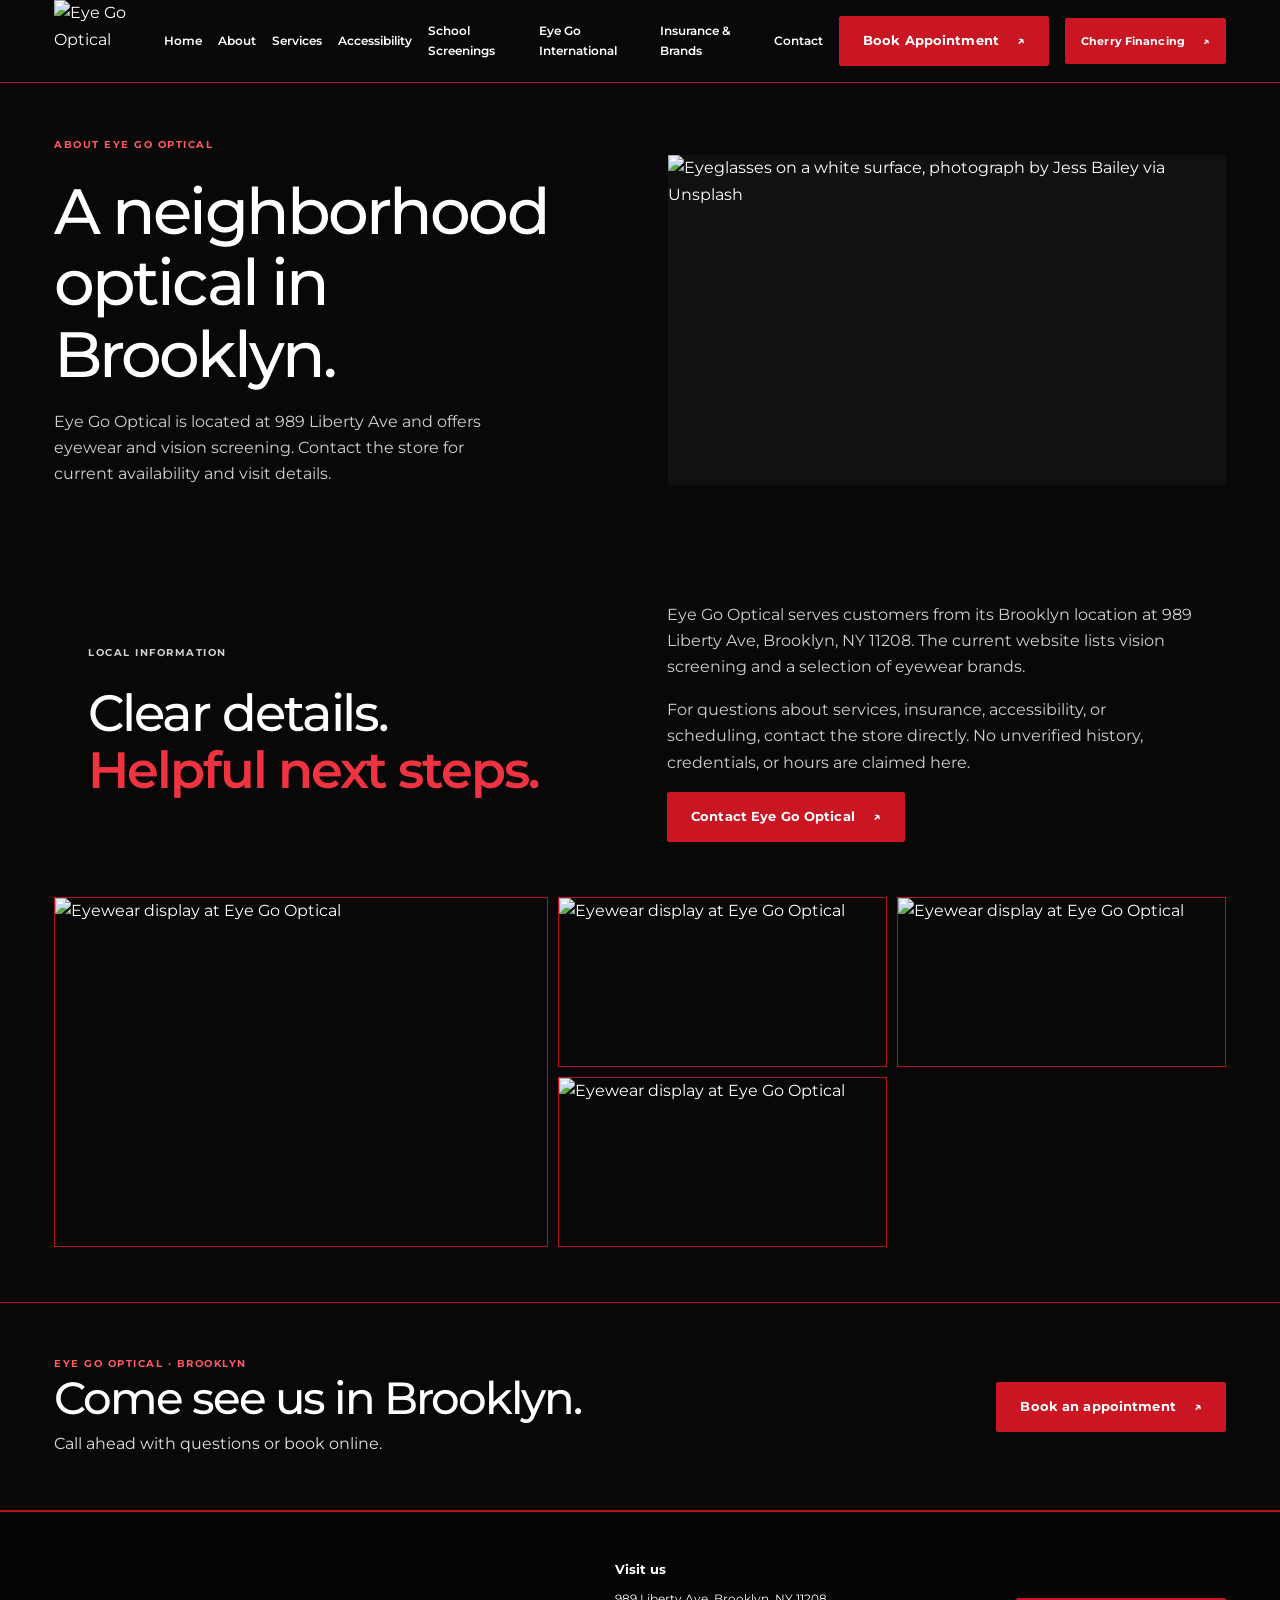
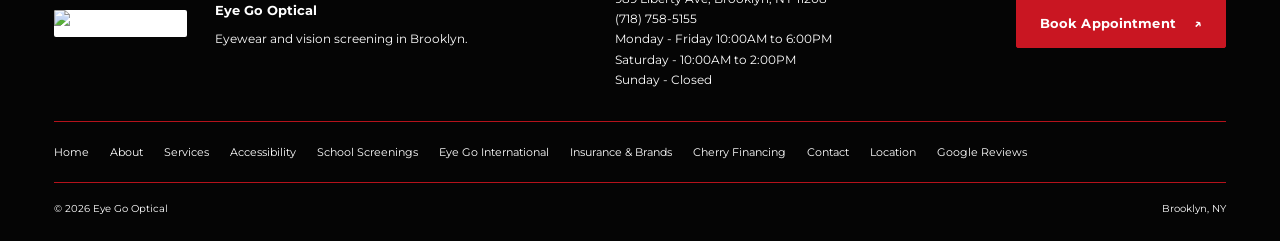
==== commit ffce9857: "Update Eye Go Optical site content and integrations" ====
--- a/about.html
+++ b/about.html
@@ -1 +1 @@
-<!doctype html><html lang="en"><head><meta charset="utf-8"><meta name="viewport" content="width=device-width, initial-scale=1"><meta name="theme-color" content="#fff"><title>About Eye Go Optical | Brooklyn, NY</title><meta name="description" content="Learn about Eye Go Optical, a Brooklyn optical offering eyewear and vision screening at 989 Liberty Ave."><link rel="icon" href="https://static.wixstatic.com/media/a2356e_d4962a498ade4785aa02646bf2867fe3~mv2.png/v1/fill/w_150%2Ch_120%2Cal_c%2Cq_85%2Cusm_0.66_1.00_0.01%2Cenc_avif%2Cquality_auto/eyegowithwords2.png"><link rel="preconnect" href="https://static.wixstatic.com" crossorigin><link rel="preconnect" href="https://images.unsplash.com" crossorigin><link rel="preconnect" href="https://fonts.googleapis.com"><link rel="preconnect" href="https://fonts.gstatic.com" crossorigin><link href="https://fonts.googleapis.com/css2?family=Montserrat:wght@400;500;600;700;800&family=Playfair+Display:ital,wght@0,500;0,600;1,500;1,600&display=swap" rel="stylesheet"><link rel="stylesheet" href="styles.css"><link rel="stylesheet" href="multi.css"><script type="application/ld+json">{"@context":"https://schema.org","@type":"Optician","name":"Eye Go Optical","image":"https://static.wixstatic.com/media/a2356e_d4962a498ade4785aa02646bf2867fe3~mv2.png/v1/fill/w_150%2Ch_120%2Cal_c%2Cq_85%2Cusm_0.66_1.00_0.01%2Cenc_avif%2Cquality_auto/eyegowithwords2.png","telephone":"+1-718-758-5155","address":{"@type":"PostalAddress","streetAddress":"989 Liberty Ave","addressLocality":"Brooklyn","addressRegion":"NY","postalCode":"11208","addressCountry":"US"},"url":"https://www.eyegooptical.com/"}</script></head><body><a class="skip-link" href="#main">Skip to content</a><header class="site-header"><div class="header-inner"><a class="logo" href="index.html" aria-label="Eye Go Optical home"><img src="https://static.wixstatic.com/media/a2356e_d4962a498ade4785aa02646bf2867fe3~mv2.png/v1/fill/w_150%2Ch_120%2Cal_c%2Cq_85%2Cusm_0.66_1.00_0.01%2Cenc_avif%2Cquality_auto/eyegowithwords2.png" alt="Eye Go Optical" width="120" height="96"></a><button class="menu-toggle" aria-label="Open navigation menu" aria-expanded="false" aria-controls="primary-nav"><span></span><span></span></button><nav id="primary-nav" class="nav" aria-label="Main navigation"><a href="index.html">Home</a><a href="about.html" aria-current="page">About</a><a href="services.html">Services</a><a href="accessibility.html">Accessibility</a><a href="school-screenings.html">School Screenings</a><a href="insurance.html">Insurance &amp; Brands</a><a href="contact.html">Contact</a><a class="button button-red nav-book" href="book-appointment.html">Book Appointment <span aria-hidden="true">↗</span></a><a class="button nav-cherry" href="financing.html">Cherry Financing <span aria-hidden="true">↗</span></a><a class="mobile-call" href="tel:+17187585155">Call (718) 758-5155</a></nav></div></header><main id="main"><section class="page-intro"><div><p class="eyebrow">ABOUT EYE GO OPTICAL</p><h1>A neighborhood optical in Brooklyn.</h1><p class="lead">Eye Go Optical is located at 989 Liberty Ave and offers eyewear and vision screening. Contact the store for current availability and visit details.</p></div><figure class="page-photo"><img src="https://images.unsplash.com/photo-1523657895111-376b5d07a55a?auto=format&fit=crop&fm=jpg&q=78&w=1200" alt="Eyeglasses on a white surface, photograph by Jess Bailey via Unsplash" width="1200" height="800" fetchpriority="high"></figure></section><section class="content two-col"><div><p class="eyebrow">LOCAL INFORMATION</p><h2>Clear details.<br><em>Helpful next steps.</em></h2></div><div><p>Eye Go Optical serves customers from its Brooklyn location at 989 Liberty Ave, Brooklyn, NY 11208. The current website lists vision screening and a selection of eyewear brands.</p><p>For questions about services, insurance, accessibility, or scheduling, contact the store directly. No unverified history, credentials, or hours are claimed here.</p><a class="button button-red" href="contact.html">Contact Eye Go Optical <span aria-hidden="true">↗</span></a></div></section><div class="store-gallery"><img src="https://static.wixstatic.com/media/a2356e_639dba3443764e05b871582213334686~mv2.jpg/v1/fill/w_1400%2Ch_1100%2Cal_c%2Cq_85%2Cusm_0.66_1.00_0.01%2Cenc_avif%2Cquality_auto/a2356e_639dba3443764e05b871582213334686~mv2.jpg" alt="Eye Go Optical photo from the original website" loading="lazy"><img src="https://static.wixstatic.com/media/a2356e_04c7dd0c633d47e68cece1b3e19cafdf~mv2.jpg/v1/fill/w_900%2Ch_675%2Cal_c%2Cq_85%2Cusm_0.66_1.00_0.01%2Cenc_avif%2Cquality_auto/a2356e_04c7dd0c633d47e68cece1b3e19cafdf~mv2.jpg" alt="Eye Go Optical photo from the original website" loading="lazy"><img src="https://static.wixstatic.com/media/de528ec48fd74cdba82d1230da15192a.jpg/v1/crop/x_0%2Cy_0%2Cw_5976%2Ch_3814/fill/w_1000%2Ch_640%2Cal_c%2Cq_85%2Cusm_0.66_1.00_0.01%2Cenc_avif%2Cquality_auto/de528ec48fd74cdba82d1230da15192a.jpg" alt="Eye Go Optical photo from the original website" loading="lazy"><img src="https://static.wixstatic.com/media/ae127673a1fe463b964ccf4f5f91ea3a.jpg/v1/fill/w_500%2Ch_500%2Cal_c%2Cq_80%2Cusm_0.66_1.00_0.01%2Cenc_avif%2Cquality_auto/ae127673a1fe463b964ccf4f5f91ea3a.jpg" alt="Eye Go Optical photo from the original website" loading="lazy"></div><section class="cta-band"><div><p class="eyebrow">EYE GO OPTICAL · BROOKLYN</p><h2>Come see us in Brooklyn.</h2><p>Call ahead with questions or book online.</p></div><a class="button button-light" href="book-appointment.html">Book an appointment <span aria-hidden="true">↗</span></a></section></main><footer class="footer"><div class="footer-top"><a class="footer-logo" href="index.html"><img src="https://static.wixstatic.com/media/a2356e_d4962a498ade4785aa02646bf2867fe3~mv2.png/v1/fill/w_150%2Ch_120%2Cal_c%2Cq_85%2Cusm_0.66_1.00_0.01%2Cenc_avif%2Cquality_auto/eyegowithwords2.png" alt="Eye Go Optical" width="110" height="88"></a><div><b>Eye Go Optical</b><p>Eyewear and vision screening in Brooklyn.</p></div><div><b>Visit us</b><p>989 Liberty Ave, Brooklyn, NY 11208<br><a href="tel:+17187585155">(718) 758-5155</a><br>Monday - Friday 10:00AM to 6:00PM<br>Saturday - 10:00AM to 2:00PM<br>Sunday - Closed</p></div><a class="button button-red" href="book-appointment.html">Book Appointment <span aria-hidden="true">↗</span></a></div><nav class="footer-nav" aria-label="Footer navigation"><a href="index.html">Home</a><a href="about.html">About</a><a href="services.html">Services</a><a href="accessibility.html">Accessibility</a><a href="school-screenings.html">School Screenings</a><a href="insurance.html">Insurance &amp; Brands</a><a href="financing.html">Cherry Financing</a><a href="contact.html">Contact</a><a href="location.html">Location</a><a href="testimonials.html">Customer story</a><a href="invoices.html">Invoice help</a></nav><div class="footer-bottom">© 2026 Eye Go Optical <span>Brooklyn, NY</span><a href="invoices.html">Invoice payment help</a></div></footer><div class="mobile-actions"><a href="book-appointment.html">Book</a><a href="tel:+17187585155">Call</a><a href="https://www.google.com/maps/dir/?api=1&destination=989+Liberty+Ave%2C+Brooklyn%2C+NY+11208" target="_blank" rel="noopener">Directions</a></div><script src="script.js" defer></script><div id="floatingEstimator"></div><script>(function(w,d,s,o,f,js,fjs){w[o]=w[o]||function(){(w[o].q=w[o].q||[]).push(arguments)};(js=d.createElement(s)),(fjs=d.getElementsByTagName(s)[0]);js.id=o;js.src=f;js.async=1;fjs.parentNode.insertBefore(js,fjs)})(window,document,"script","_hw","https://files.withcherry.com/widgets/widget.js");_hw("init",{debug:false,variables:{slug:"eye-go-optical",name:"Eye Go Optical",images:[85],customLogo:"",defaultPurchaseAmount:1500,customImage:"",imageCategory:"vision",language:"en"},styles:{primaryColor:"#125FC1",secondaryColor:"#125FC110",fontFamily:"Montserrat",headerFontFamily:"Montserrat",floatingEstimator:{position:"bottom-right",offset:{x:"0px",y:"0px"},zIndex:9999,ctaFontFamily:"Montserrat",bodyFontFamily:"Montserrat",ctaColor:"#125FC1",ctaTextColor:"#FFFFFF"}}},["floatingEstimator"]);</script></body></html>+<!doctype html><html lang="en"><head><meta charset="utf-8"><meta name="viewport" content="width=device-width, initial-scale=1"><meta name="theme-color" content="#fff"><title>About Eye Go Optical | Brooklyn, NY</title><meta name="description" content="Learn about Eye Go Optical, a Brooklyn optical offering eyewear and vision screening at 989 Liberty Ave."><link rel="icon" href="https://static.wixstatic.com/media/a2356e_d4962a498ade4785aa02646bf2867fe3~mv2.png/v1/fill/w_150%2Ch_120%2Cal_c%2Cq_85%2Cusm_0.66_1.00_0.01%2Cenc_avif%2Cquality_auto/eyegowithwords2.png"><link rel="preconnect" href="https://static.wixstatic.com" crossorigin><link rel="preconnect" href="https://images.unsplash.com" crossorigin><link rel="preconnect" href="https://fonts.googleapis.com"><link rel="preconnect" href="https://fonts.gstatic.com" crossorigin><link href="https://fonts.googleapis.com/css2?family=Montserrat:wght@400;500;600;700;800&family=Playfair+Display:ital,wght@0,500;0,600;1,500;1,600&display=swap" rel="stylesheet"><link rel="stylesheet" href="styles.css"><link rel="stylesheet" href="multi.css"><script type="application/ld+json">{"@context":"https://schema.org","@type":"Optician","name":"Eye Go Optical","image":"https://static.wixstatic.com/media/a2356e_d4962a498ade4785aa02646bf2867fe3~mv2.png/v1/fill/w_150%2Ch_120%2Cal_c%2Cq_85%2Cusm_0.66_1.00_0.01%2Cenc_avif%2Cquality_auto/eyegowithwords2.png","telephone":"+1-718-758-5155","address":{"@type":"PostalAddress","streetAddress":"989 Liberty Ave","addressLocality":"Brooklyn","addressRegion":"NY","postalCode":"11208","addressCountry":"US"},"url":"https://www.eyegooptical.com/"}</script></head><body><a class="skip-link" href="#main">Skip to content</a><header class="site-header"><div class="header-inner"><a class="logo" href="index.html" aria-label="Eye Go Optical home"><img src="https://static.wixstatic.com/media/a2356e_d4962a498ade4785aa02646bf2867fe3~mv2.png/v1/fill/w_150%2Ch_120%2Cal_c%2Cq_85%2Cusm_0.66_1.00_0.01%2Cenc_avif%2Cquality_auto/eyegowithwords2.png" alt="Eye Go Optical" width="120" height="96"></a><button class="menu-toggle" aria-label="Open navigation menu" aria-expanded="false" aria-controls="primary-nav"><span></span><span></span></button><nav id="primary-nav" class="nav" aria-label="Main navigation"><a href="index.html">Home</a><a href="about.html" aria-current="page">About</a><a href="services.html">Services</a><a href="accessibility.html">Accessibility</a><a href="school-screenings.html">School Screenings</a><a href="international.html">Eye Go International</a><a href="insurance.html">Insurance &amp; Brands</a><a href="contact.html">Contact</a><a class="button button-red nav-book" href="book-appointment.html">Book Appointment <span aria-hidden="true">↗</span></a><a class="button nav-cherry" href="financing.html">Cherry Financing <span aria-hidden="true">↗</span></a><a class="mobile-call" href="tel:+17187585155">Call (718) 758-5155</a></nav></div></header><main id="main"><section class="page-intro"><div><p class="eyebrow">ABOUT EYE GO OPTICAL</p><h1>A neighborhood optical in Brooklyn.</h1><p class="lead">Eye Go Optical is located at 989 Liberty Ave and offers eyewear and vision screening. Contact the store for current availability and visit details.</p></div><figure class="page-photo"><img src="https://images.unsplash.com/photo-1523657895111-376b5d07a55a?auto=format&fit=crop&fm=jpg&q=78&w=1200" alt="Eyeglasses on a white surface, photograph by Jess Bailey via Unsplash" width="1200" height="800" fetchpriority="high"></figure></section><section class="content two-col"><div><p class="eyebrow">LOCAL INFORMATION</p><h2>Clear details.<br><em>Helpful next steps.</em></h2></div><div><p>Eye Go Optical serves customers from its Brooklyn location at 989 Liberty Ave, Brooklyn, NY 11208. The current website lists vision screening and a selection of eyewear brands.</p><p>For questions about services, insurance, accessibility, or scheduling, contact the store directly. No unverified history, credentials, or hours are claimed here.</p><a class="button button-red" href="contact.html">Contact Eye Go Optical <span aria-hidden="true">↗</span></a></div></section><div class="store-gallery"><img src="https://static.wixstatic.com/media/a2356e_639dba3443764e05b871582213334686~mv2.jpg/v1/fill/w_1400%2Ch_1100%2Cal_c%2Cq_85%2Cusm_0.66_1.00_0.01%2Cenc_avif%2Cquality_auto/a2356e_639dba3443764e05b871582213334686~mv2.jpg" alt="Eyewear display at Eye Go Optical" loading="lazy"><img src="https://static.wixstatic.com/media/a2356e_04c7dd0c633d47e68cece1b3e19cafdf~mv2.jpg/v1/fill/w_900%2Ch_675%2Cal_c%2Cq_85%2Cusm_0.66_1.00_0.01%2Cenc_avif%2Cquality_auto/a2356e_04c7dd0c633d47e68cece1b3e19cafdf~mv2.jpg" alt="Eyewear display at Eye Go Optical" loading="lazy"><img src="https://static.wixstatic.com/media/de528ec48fd74cdba82d1230da15192a.jpg/v1/crop/x_0%2Cy_0%2Cw_5976%2Ch_3814/fill/w_1000%2Ch_640%2Cal_c%2Cq_85%2Cusm_0.66_1.00_0.01%2Cenc_avif%2Cquality_auto/de528ec48fd74cdba82d1230da15192a.jpg" alt="Eyewear display at Eye Go Optical" loading="lazy"><img src="https://static.wixstatic.com/media/ae127673a1fe463b964ccf4f5f91ea3a.jpg/v1/fill/w_500%2Ch_500%2Cal_c%2Cq_80%2Cusm_0.66_1.00_0.01%2Cenc_avif%2Cquality_auto/ae127673a1fe463b964ccf4f5f91ea3a.jpg" alt="Eyewear display at Eye Go Optical" loading="lazy"></div><section class="cta-band"><div><p class="eyebrow">EYE GO OPTICAL · BROOKLYN</p><h2>Come see us in Brooklyn.</h2><p>Call ahead with questions or book online.</p></div><a class="button button-light" href="book-appointment.html">Book an appointment <span aria-hidden="true">↗</span></a></section></main><footer class="footer"><div class="footer-top"><a class="footer-logo" href="index.html"><img src="https://static.wixstatic.com/media/a2356e_d4962a498ade4785aa02646bf2867fe3~mv2.png/v1/fill/w_150%2Ch_120%2Cal_c%2Cq_85%2Cusm_0.66_1.00_0.01%2Cenc_avif%2Cquality_auto/eyegowithwords2.png" alt="Eye Go Optical" width="110" height="88"></a><div><b>Eye Go Optical</b><p>Eyewear and vision screening in Brooklyn.</p></div><div><b>Visit us</b><p>989 Liberty Ave, Brooklyn, NY 11208<br><a href="tel:+17187585155">(718) 758-5155</a><br>Monday - Friday 10:00AM to 6:00PM<br>Saturday - 10:00AM to 2:00PM<br>Sunday - Closed</p></div><a class="button button-red" href="book-appointment.html">Book Appointment <span aria-hidden="true">↗</span></a></div><nav class="footer-nav" aria-label="Footer navigation"><a href="index.html">Home</a><a href="about.html">About</a><a href="services.html">Services</a><a href="accessibility.html">Accessibility</a><a href="school-screenings.html">School Screenings</a><a href="international.html">Eye Go International</a><a href="insurance.html">Insurance &amp; Brands</a><a href="financing.html">Cherry Financing</a><a href="contact.html">Contact</a><a href="location.html">Location</a><a href="testimonials.html">Google Reviews</a></nav><div class="footer-bottom">© 2026 Eye Go Optical <span>Brooklyn, NY</span></div></footer><div class="mobile-actions"><a href="book-appointment.html">Book</a><a href="tel:+17187585155">Call</a><a href="https://www.google.com/maps/dir/?api=1&destination=989+Liberty+Ave%2C+Brooklyn%2C+NY+11208" target="_blank" rel="noopener">Directions</a></div><script src="script.js" defer></script><div id="floatingEstimator"></div><script>(function(w,d,s,o,f,js,fjs){w[o]=w[o]||function(){(w[o].q=w[o].q||[]).push(arguments)};(js=d.createElement(s)),(fjs=d.getElementsByTagName(s)[0]);js.id=o;js.src=f;js.async=1;fjs.parentNode.insertBefore(js,fjs)})(window,document,"script","_hw","https://files.withcherry.com/widgets/widget.js");_hw("init",{debug:false,variables:{slug:"eye-go-optical",name:"Eye Go Optical",images:[85],customLogo:"",defaultPurchaseAmount:1500,customImage:"",imageCategory:"vision",language:"en"},styles:{primaryColor:"#125FC1",secondaryColor:"#125FC110",fontFamily:"Montserrat",headerFontFamily:"Montserrat",floatingEstimator:{position:"bottom-right",offset:{x:"0px",y:"0px"},zIndex:9999,ctaFontFamily:"Montserrat",bodyFontFamily:"Montserrat",ctaColor:"#125FC1",ctaTextColor:"#FFFFFF"}}},["floatingEstimator"]);</script></body></html>
--- a/multi.css
+++ b/multi.css
@@ -19,3 +19,15 @@
 .nav-cherry{background:#125fc1!important;border-color:#125fc1!important;color:#fff!important;min-height:46px;padding:0 15px;white-space:nowrap;font-size:11px}.nav-cherry:hover{background:#0d4da0!important;border-color:#0d4da0!important}.nav-book{white-space:nowrap}.school-art{position:relative;display:grid;place-items:center;min-height:350px;overflow:hidden;background:radial-gradient(circle at 55% 45%,#e7f0ea 0 10%,#c3d9ce 10.2% 10.6%,transparent 10.8%),linear-gradient(135deg,#b8d2c5,#dce9e3 62%,#adcbbd);color:#1b4543}.school-art:before,.school-art:after{content:"";position:absolute;width:250px;height:250px;border:1px solid #276a6755;border-radius:50%}.school-art:after{width:330px;height:330px}.school-art-orbit{position:absolute;width:430px;height:1px;background:#276a6755;transform:rotate(-33deg)}.school-art-label{z-index:1;padding:23px 28px;border:1px solid #276a6780;background:#f6f4efdd;text-align:center;font:500 20px/1.15 var(--serif);letter-spacing:.12em}.nav{gap:clamp(8px,1.25vw,17px)}@media(max-width:1100px){.nav{gap:7px}.nav-book,.nav-cherry{padding:0 9px;font-size:10px}}@media(max-width:760px){.nav .nav-book,.nav .nav-cherry{margin-top:10px;min-height:48px;justify-content:center;font-size:13px}.school-art{min-height:250px}}
 
 .hours-fact b{font-size:12px}.footer-top p br{line-height:1.8}.address-card .muted{font-size:12px;line-height:1.7}
+
+/* Eye Go Optical red, white and black brand palette */
+:root{--ink:#171717;--muted:#5d5d5d;--paper:#fff;--white:#fff;--teal:#b5121b;--teal-dark:#870d15;--mint:#f3f3f3;--line:#dedede;--coral:#b5121b;--red:#b5121b;--red-dark:#870d15}
+body{background:#fff;color:#171717}.site-header{background:rgba(255,255,255,.97);border-color:#dedede}.nav>a:not(.button){color:#333}.nav>a:hover,.footer-nav a:hover,.text-link:hover{color:#b5121b}.button,.button-red,.nav-book,.footer-top>.button,.mobile-actions a:first-child{background:#b5121b;border-color:#b5121b;color:#fff}.button:hover,.button-red:hover,.mobile-actions a:first-child:hover{background:#870d15;border-color:#870d15;color:#fff}.button-outline{background:transparent;color:#171717;border-color:#888}.button-outline:hover{background:#171717;border-color:#171717;color:#fff}.button-light{background:#fff;border-color:#fff;color:#171717}.button-light:hover{background:#eee;border-color:#eee;color:#171717}.button-dark{background:#171717;border-color:#171717;color:#fff}.nav-cherry{background:#b5121b!important;border-color:#b5121b!important;color:#fff!important}.nav-cherry:hover{background:#870d15!important;border-color:#870d15!important}.eyebrow,.section-kicker,.quick-facts>a,.text-link,.address-card a,.insurance-foot .text-link,.loc-bottom .text-link{color:#b5121b}.home-hero h1 em,.page-intro h1 em,.content h2 em,.section-title h2 em,.loc-details-head h2 em{color:#b5121b}.home-photo{background:#eee}.quick-facts{border-color:#dedede}.cards article,.page-intro:not(:has(.page-photo)),.testimonial,.steps article,.notice-text{background:#f3f3f3;border-color:#dedede}.split.dark{background:#171717;color:#fff}.split.dark .eyebrow{color:#f3b8bd}.split.dark h2 em{color:#f3b8bd}.split.red{background:#b5121b;color:#fff}.split.red .eyebrow,.split.red h2 em{color:#fff}.access-art{background:#202020;color:#fff}.school-art{background:radial-gradient(circle at 55% 45%,#fff 0 10%,#b5121b 10.2% 10.6%,transparent 10.8%),linear-gradient(135deg,#222,#555 62%,#111);color:#171717}.school-art:before,.school-art:after{border-color:#b5121b}.school-art-orbit{background:#b5121b}.school-art-label{border-color:#b5121b;background:#ffffffed;color:#171717}.brand-preview span,.list-item,.invoice>div,.invoice article,.loc-map-card,.contact-form{background:#fff;border-color:#dedede}.brand-grid,.insurance-grid{border-color:#dedede}.brand-grid .list-item:hover,.insurance-grid .list-item:hover{background:#f8e9ea;color:#171717}.finance-tease{background:#b5121b;color:#fff}.finance-tease .eyebrow{color:#fff}.finance-tease h2 em{color:#fff}.finance-mark span{color:#171717}.location,.location-page{background:#fff}.address-card{background:#f3f3f3;border-color:#dedede}.map-frame{background:#e9e9e9}.cta-band{background:#b5121b;color:#fff}.cta-band .eyebrow,.cta-band p{color:#fff}.footer{background:#111;color:#fff}.footer-top p,.footer-bottom{color:#d0d0d0}.footer-nav a,.footer-bottom a,.footer-top a:not(.button){color:#f5f5f5}.footer-nav,.footer-top{border-color:#444}.page-photo{background:#eee}.access-illustration{background:#f3f3f3;color:#b5121b}.notice{background:#fff;border-color:#dedede}.testimonial blockquote{border-color:#bbb}.contact-grid .map-frame{background:#eee}.loc-hero-copy{background:#171717;color:#fff}.loc-hero-copy .eyebrow{color:#f3b8bd}.loc-hero-copy h1 em{color:#fff}.loc-address{border-color:#555;color:#ddd}.loc-address>span{color:#ed737a}.loc-details-head h2 em{color:#b5121b}.loc-map-card,.loc-map-footer{background:#fff}.loc-map-footer .eyebrow{color:#b5121b}.loc-bottom{background:#f3f3f3}.loc-icon{border-color:#b5121b;color:#b5121b}.form-fields input:disabled,.form-fields textarea:disabled{background:#f3f3f3}.notice-text{background:#f3f3f3;color:#444}.mobile-actions{background:#fff;border-color:#dedede}.mobile-actions a{color:#b5121b}.map-frame iframe,.loc-map-card iframe{filter:grayscale(.25)}a:focus-visible,button:focus-visible{outline-color:#b5121b}::selection{background:#f3b8bd;color:#171717}
+
+/* Dark site-wide mode: black surfaces, white text, red borders and one clean typeface */
+:root{--ink:#fff;--muted:#d0d0d0;--paper:#080808;--white:#080808;--teal:#d21e2b;--teal-dark:#a9141e;--mint:#101010;--line:#b5121b;--coral:#d21e2b;--red:#d21e2b;--red-dark:#a9141e;--serif:'Montserrat',Arial,sans-serif;--sans:'Montserrat',Arial,sans-serif}
+html,body{background:#080808!important;color:#fff!important;font-family:'Montserrat',Arial,sans-serif}body{color:#fff}h1,h2,h3,h4,h5,h6,h1 em,h2 em,h3 em,.testimonial blockquote,.brand-grid .list-item,.insurance-grid .list-item{font-family:'Montserrat',Arial,sans-serif!important;font-style:normal!important}h1,h2,h3,h4,h5,h6{color:#fff}h1 em,h2 em,.home-hero h1 em,.page-intro h1 em,.content h2 em,.section-title h2 em,.loc-details-head h2 em{color:#ef3340;font-weight:600}.site-header{background:#080808!important;border-bottom:1px solid #b5121b!important}.header-inner{color:#fff}.nav>a:not(.button){color:#fff!important}.nav>a:hover,.footer-nav a:hover,.text-link:hover{color:#ff5963!important}.nav.is-open{background:#080808}.nav>a:not(.button){border-color:#b5121b!important}.menu-toggle{background:#080808!important}.menu-toggle span{background:#fff!important}.skip-link{background:#080808;color:#fff;border:1px solid #b5121b}.eyebrow,.section-kicker,.quick-facts>a,.text-link,.address-card a,.insurance-foot .text-link,.loc-bottom .text-link{color:#ff5963!important}.button,.button-red,.nav-book,.footer-top>.button,.mobile-actions a:first-child{background:#c91622!important;border:1px solid #c91622!important;color:#fff!important}.button:hover,.button-red:hover,.mobile-actions a:first-child:hover{background:#a9141e!important;border-color:#ff5963!important;color:#fff!important}.button-outline{background:#080808!important;color:#fff!important;border:1px solid #d21e2b!important}.button-outline:hover{background:#1a1a1a!important}.button-light{background:#c91622!important;color:#fff!important;border:1px solid #c91622!important}.button-light:hover{background:#a9141e!important;color:#fff!important}.button-dark{background:#080808!important;border:1px solid #d21e2b!important;color:#fff!important}.nav-cherry{background:#c91622!important;border-color:#c91622!important;color:#fff!important}.nav-cherry:hover{background:#a9141e!important;border-color:#ff5963!important}.home-hero,.page-intro,.content,.location,.home-lists,.booking-page,.finance-page,.contact-grid,.accessibility-content,.two-col,.invoice,.steps,.testimonial,.loc-details,.loc-hero,.loc-bottom{background:#080808!important;color:#fff!important}.home-hero .lead,.page-intro .lead,.content p,.cards p,.service-list p,.section-title>p,.fine,.fine-print,.muted,.fallback,.integration-fallback,.loc-details-head>p:not(.eyebrow),.loc-bottom p,.address-block p{color:#d0d0d0!important}.quick-facts{background:#080808;border-color:#b5121b!important;color:#fff}.quick-facts small{color:#ff5963}.quick-facts b,.quick-facts a{color:#fff}.home-photo,.page-photo,.contact-stock,.access-stock{background:#111}.cards article,.page-intro:not(:has(.page-photo)),.testimonial,.steps article,.notice-text,.brand-preview span,.list-item,.invoice>div,.invoice article,.loc-map-card,.contact-form,.access-illustration,.notice,.address-card,.loc-map-footer{background:#101010!important;color:#fff!important;border:1px solid #b5121b!important}.cards h3,.service-list h2,.steps h2,.address-card b,.loc-bottom b{color:#fff}.split.dark,.split.red,.access-art,.finance-tease,.cta-band,.loc-hero-copy{background:#080808!important;color:#fff!important;border-block:1px solid #b5121b}.split.dark .eyebrow,.split.red .eyebrow,.finance-tease .eyebrow,.cta-band .eyebrow,.loc-hero-copy .eyebrow{color:#ff5963!important}.split.dark h2 em,.split.red h2 em,.finance-tease h2 em,.loc-hero-copy h1 em{color:#ff5963!important}.split p:not(.eyebrow),.finance-tease p,.cta-band p,.loc-lead{color:#e1e1e1!important}.split>img,.school-art,.access-art{border:1px solid #b5121b}.school-art{background:radial-gradient(circle at 55% 45%,#080808 0 10%,#d21e2b 10.2% 10.6%,transparent 10.8%),linear-gradient(135deg,#080808,#171717 62%,#080808)!important;color:#fff!important}.school-art:before,.school-art:after{border-color:#d21e2b!important}.school-art-orbit{background:#d21e2b!important}.school-art-label{border:1px solid #d21e2b!important;background:#080808!important;color:#fff!important}.finance-mark span{color:#ff5963}.brand-grid,.insurance-grid{border-color:#b5121b!important}.brand-grid .list-item,.insurance-grid .list-item{background:#101010!important;border-color:#b5121b!important;color:#fff!important}.brand-grid .list-item:hover,.insurance-grid .list-item:hover{background:#251012!important;color:#fff!important}.search input,.form-fields input,.form-fields textarea,.contact-form textarea,.contact-form input{background:#080808!important;color:#fff!important;border:1px solid #b5121b!important}.search input::placeholder,.form-fields input::placeholder,.form-fields textarea::placeholder{color:#c8c8c8}.form-fields label{color:#fff!important}.form-fields input:disabled,.form-fields textarea:disabled{background:#171717!important;color:#d0d0d0!important}.contact-form button:disabled{background:#333!important;border-color:#b5121b!important;color:#fff!important}.notice{color:#fff!important;border:1px solid #b5121b!important}.notice span{color:#d0d0d0!important}.service-list article,.service-list article:last-child{border-color:#b5121b!important}.contact-grid .map-frame,.map-frame,.loc-map-card .map-frame{background:#111;border:1px solid #b5121b}.map-frame iframe,.loc-map-card iframe{filter:grayscale(1) contrast(.9)}.loc-hero-copy{border:1px solid #b5121b!important}.loc-hero-copy:before{border-color:#b5121b!important}.loc-hero-photo{border:1px solid #b5121b}.loc-address{border-color:#b5121b!important;color:#fff!important}.loc-address>span,.loc-icon{color:#ff5963!important}.loc-map-footer{border-top:1px solid #b5121b!important}.loc-map-footer .eyebrow{color:#ff5963!important}.loc-bottom>div{color:#fff}.footer{background:#050505!important;color:#fff!important;border-top:1px solid #b5121b}.footer-top,.footer-nav,.footer-bottom{border-color:#b5121b!important}.footer-top b,.footer-top p,.footer-bottom,.footer-nav a,.footer-bottom a,.footer-top a:not(.button){color:#fff!important}.mobile-actions{background:#080808!important;border-top:1px solid #b5121b!important}.mobile-actions a{color:#fff!important}.invoice-icon{color:#ff5963}.testimonial blockquote{border-color:#b5121b!important;color:#fff!important}.attribution{color:#d0d0d0!important}.contact-form{border-color:#b5121b!important}.contact-form .notice-text{background:#171717!important;border-color:#b5121b!important;color:#fff!important}.store-gallery img{border:1px solid #b5121b}.setmore-embed,.cherry-embed,.cherry-widget-wrap{background:#080808!important;border:1px solid #b5121b!important}.setmore-embed iframe{background:#fff}.page-intro h1,.content h2,.section-title h2,.booking-title h2,.finance-intro h2{color:#fff}.cta-band .button-light{background:#c91622!important;border-color:#c91622!important;color:#fff!important}a:focus-visible,button:focus-visible{outline:3px solid #ff5963!important;outline-offset:3px}::selection{background:#b5121b;color:#fff}
+
+/* Catalog, verified review carousel, contact feedback, and community page */
+.brand-grid{grid-template-columns:repeat(auto-fill,minmax(150px,1fr));gap:0}.brand-grid .brand-card{min-height:88px;display:flex;flex-direction:column;align-items:center;justify-content:center;gap:5px;padding:14px;text-align:center;border:1px solid #b5121b;background:#101010;color:#fff}.brand-name{font-size:14px;font-weight:700;line-height:1.3}.brand-price{font-size:13px;font-weight:600;color:#ff5963}.contact-honeypot{position:absolute!important;width:1px;height:1px;padding:0;margin:-1px;overflow:hidden;clip:rect(0,0,0,0);white-space:nowrap;border:0}.form-status{min-height:1.5em;color:#fff}.form-status:empty{min-height:0}.review-controls{display:flex;align-items:center;justify-content:center;gap:18px;margin:20px 0}.review-google-link{margin-top:10px}.review-rating{color:#ff5963;letter-spacing:.12em}.review-date{color:#d0d0d0;font-size:12px}.google-reviews blockquote{font-style:normal}.international-mission{border-block:1px solid #b5121b}.international-mission .section-title>p{color:#ff5963;font-weight:700}.international-copy{max-width:800px;font-size:17px}.international-copy p{margin:0 0 20px}.international-giving{border:1px solid #b5121b;background:#101010!important;max-width:1172px;margin:50px auto;padding:45px}.international-callout{font-weight:700;color:#ff5963}@media(max-width:760px){.brand-grid{grid-template-columns:repeat(2,minmax(0,1fr))}.international-giving{margin:25px 20px;padding:24px}}
+.brand-grid .brand-card{margin:0}.nav .international-link{white-space:nowrap}
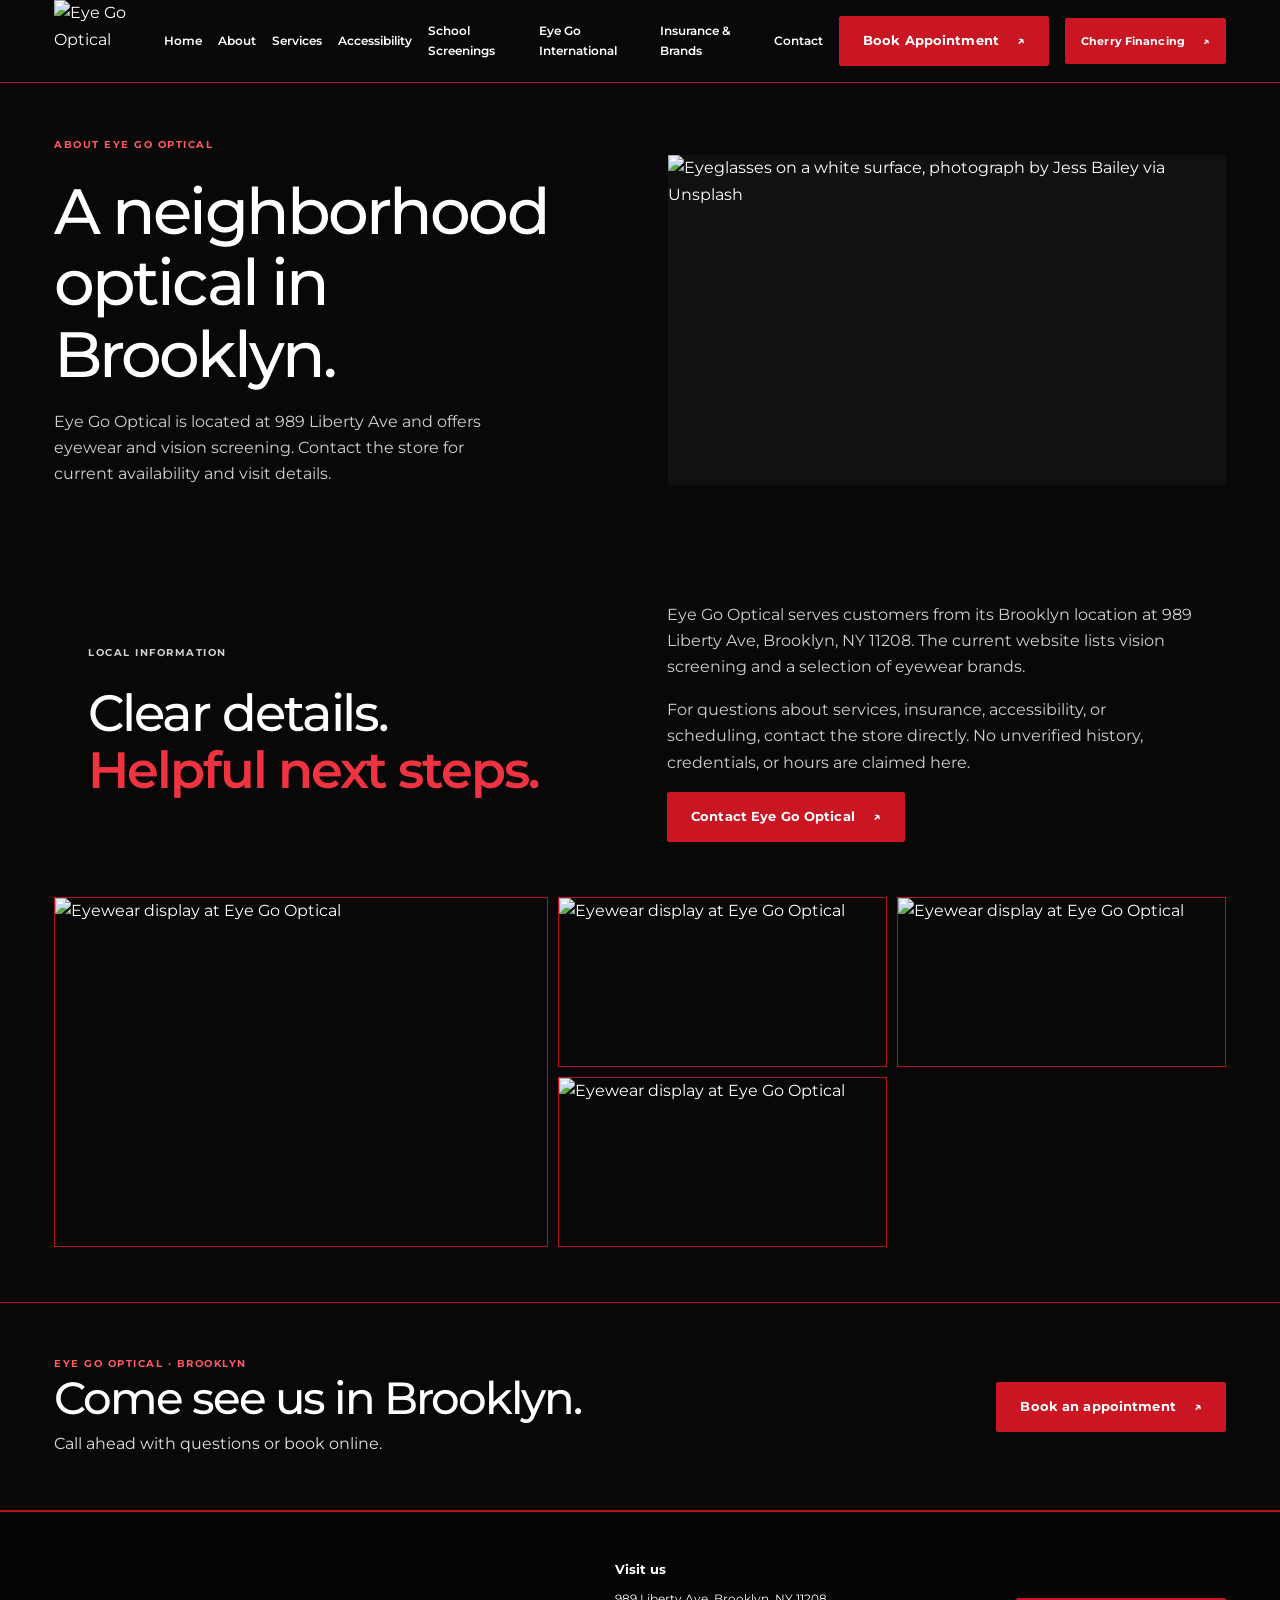
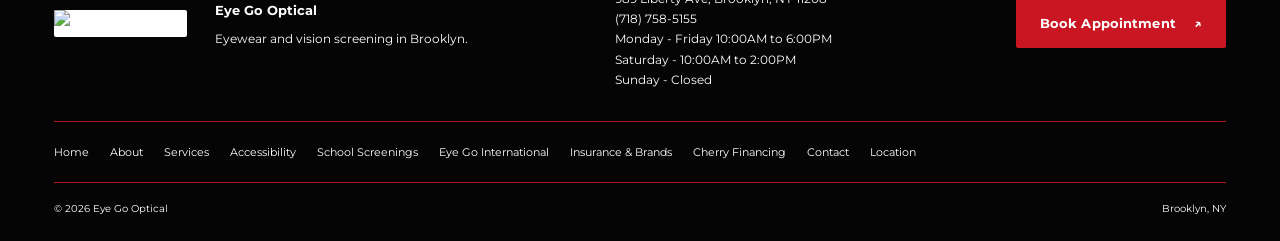
==== commit a07f9a07: "Remove Google Reviews navigation" ====
--- a/about.html
+++ b/about.html
@@ -1 +1 @@
-<!doctype html><html lang="en"><head><meta charset="utf-8"><meta name="viewport" content="width=device-width, initial-scale=1"><meta name="theme-color" content="#fff"><title>About Eye Go Optical | Brooklyn, NY</title><meta name="description" content="Learn about Eye Go Optical, a Brooklyn optical offering eyewear and vision screening at 989 Liberty Ave."><link rel="icon" href="https://static.wixstatic.com/media/a2356e_d4962a498ade4785aa02646bf2867fe3~mv2.png/v1/fill/w_150%2Ch_120%2Cal_c%2Cq_85%2Cusm_0.66_1.00_0.01%2Cenc_avif%2Cquality_auto/eyegowithwords2.png"><link rel="preconnect" href="https://static.wixstatic.com" crossorigin><link rel="preconnect" href="https://images.unsplash.com" crossorigin><link rel="preconnect" href="https://fonts.googleapis.com"><link rel="preconnect" href="https://fonts.gstatic.com" crossorigin><link href="https://fonts.googleapis.com/css2?family=Montserrat:wght@400;500;600;700;800&family=Playfair+Display:ital,wght@0,500;0,600;1,500;1,600&display=swap" rel="stylesheet"><link rel="stylesheet" href="styles.css"><link rel="stylesheet" href="multi.css"><script type="application/ld+json">{"@context":"https://schema.org","@type":"Optician","name":"Eye Go Optical","image":"https://static.wixstatic.com/media/a2356e_d4962a498ade4785aa02646bf2867fe3~mv2.png/v1/fill/w_150%2Ch_120%2Cal_c%2Cq_85%2Cusm_0.66_1.00_0.01%2Cenc_avif%2Cquality_auto/eyegowithwords2.png","telephone":"+1-718-758-5155","address":{"@type":"PostalAddress","streetAddress":"989 Liberty Ave","addressLocality":"Brooklyn","addressRegion":"NY","postalCode":"11208","addressCountry":"US"},"url":"https://www.eyegooptical.com/"}</script></head><body><a class="skip-link" href="#main">Skip to content</a><header class="site-header"><div class="header-inner"><a class="logo" href="index.html" aria-label="Eye Go Optical home"><img src="https://static.wixstatic.com/media/a2356e_d4962a498ade4785aa02646bf2867fe3~mv2.png/v1/fill/w_150%2Ch_120%2Cal_c%2Cq_85%2Cusm_0.66_1.00_0.01%2Cenc_avif%2Cquality_auto/eyegowithwords2.png" alt="Eye Go Optical" width="120" height="96"></a><button class="menu-toggle" aria-label="Open navigation menu" aria-expanded="false" aria-controls="primary-nav"><span></span><span></span></button><nav id="primary-nav" class="nav" aria-label="Main navigation"><a href="index.html">Home</a><a href="about.html" aria-current="page">About</a><a href="services.html">Services</a><a href="accessibility.html">Accessibility</a><a href="school-screenings.html">School Screenings</a><a href="international.html">Eye Go International</a><a href="insurance.html">Insurance &amp; Brands</a><a href="contact.html">Contact</a><a class="button button-red nav-book" href="book-appointment.html">Book Appointment <span aria-hidden="true">↗</span></a><a class="button nav-cherry" href="financing.html">Cherry Financing <span aria-hidden="true">↗</span></a><a class="mobile-call" href="tel:+17187585155">Call (718) 758-5155</a></nav></div></header><main id="main"><section class="page-intro"><div><p class="eyebrow">ABOUT EYE GO OPTICAL</p><h1>A neighborhood optical in Brooklyn.</h1><p class="lead">Eye Go Optical is located at 989 Liberty Ave and offers eyewear and vision screening. Contact the store for current availability and visit details.</p></div><figure class="page-photo"><img src="https://images.unsplash.com/photo-1523657895111-376b5d07a55a?auto=format&fit=crop&fm=jpg&q=78&w=1200" alt="Eyeglasses on a white surface, photograph by Jess Bailey via Unsplash" width="1200" height="800" fetchpriority="high"></figure></section><section class="content two-col"><div><p class="eyebrow">LOCAL INFORMATION</p><h2>Clear details.<br><em>Helpful next steps.</em></h2></div><div><p>Eye Go Optical serves customers from its Brooklyn location at 989 Liberty Ave, Brooklyn, NY 11208. The current website lists vision screening and a selection of eyewear brands.</p><p>For questions about services, insurance, accessibility, or scheduling, contact the store directly. No unverified history, credentials, or hours are claimed here.</p><a class="button button-red" href="contact.html">Contact Eye Go Optical <span aria-hidden="true">↗</span></a></div></section><div class="store-gallery"><img src="https://static.wixstatic.com/media/a2356e_639dba3443764e05b871582213334686~mv2.jpg/v1/fill/w_1400%2Ch_1100%2Cal_c%2Cq_85%2Cusm_0.66_1.00_0.01%2Cenc_avif%2Cquality_auto/a2356e_639dba3443764e05b871582213334686~mv2.jpg" alt="Eyewear display at Eye Go Optical" loading="lazy"><img src="https://static.wixstatic.com/media/a2356e_04c7dd0c633d47e68cece1b3e19cafdf~mv2.jpg/v1/fill/w_900%2Ch_675%2Cal_c%2Cq_85%2Cusm_0.66_1.00_0.01%2Cenc_avif%2Cquality_auto/a2356e_04c7dd0c633d47e68cece1b3e19cafdf~mv2.jpg" alt="Eyewear display at Eye Go Optical" loading="lazy"><img src="https://static.wixstatic.com/media/de528ec48fd74cdba82d1230da15192a.jpg/v1/crop/x_0%2Cy_0%2Cw_5976%2Ch_3814/fill/w_1000%2Ch_640%2Cal_c%2Cq_85%2Cusm_0.66_1.00_0.01%2Cenc_avif%2Cquality_auto/de528ec48fd74cdba82d1230da15192a.jpg" alt="Eyewear display at Eye Go Optical" loading="lazy"><img src="https://static.wixstatic.com/media/ae127673a1fe463b964ccf4f5f91ea3a.jpg/v1/fill/w_500%2Ch_500%2Cal_c%2Cq_80%2Cusm_0.66_1.00_0.01%2Cenc_avif%2Cquality_auto/ae127673a1fe463b964ccf4f5f91ea3a.jpg" alt="Eyewear display at Eye Go Optical" loading="lazy"></div><section class="cta-band"><div><p class="eyebrow">EYE GO OPTICAL · BROOKLYN</p><h2>Come see us in Brooklyn.</h2><p>Call ahead with questions or book online.</p></div><a class="button button-light" href="book-appointment.html">Book an appointment <span aria-hidden="true">↗</span></a></section></main><footer class="footer"><div class="footer-top"><a class="footer-logo" href="index.html"><img src="https://static.wixstatic.com/media/a2356e_d4962a498ade4785aa02646bf2867fe3~mv2.png/v1/fill/w_150%2Ch_120%2Cal_c%2Cq_85%2Cusm_0.66_1.00_0.01%2Cenc_avif%2Cquality_auto/eyegowithwords2.png" alt="Eye Go Optical" width="110" height="88"></a><div><b>Eye Go Optical</b><p>Eyewear and vision screening in Brooklyn.</p></div><div><b>Visit us</b><p>989 Liberty Ave, Brooklyn, NY 11208<br><a href="tel:+17187585155">(718) 758-5155</a><br>Monday - Friday 10:00AM to 6:00PM<br>Saturday - 10:00AM to 2:00PM<br>Sunday - Closed</p></div><a class="button button-red" href="book-appointment.html">Book Appointment <span aria-hidden="true">↗</span></a></div><nav class="footer-nav" aria-label="Footer navigation"><a href="index.html">Home</a><a href="about.html">About</a><a href="services.html">Services</a><a href="accessibility.html">Accessibility</a><a href="school-screenings.html">School Screenings</a><a href="international.html">Eye Go International</a><a href="insurance.html">Insurance &amp; Brands</a><a href="financing.html">Cherry Financing</a><a href="contact.html">Contact</a><a href="location.html">Location</a><a href="testimonials.html">Google Reviews</a></nav><div class="footer-bottom">© 2026 Eye Go Optical <span>Brooklyn, NY</span></div></footer><div class="mobile-actions"><a href="book-appointment.html">Book</a><a href="tel:+17187585155">Call</a><a href="https://www.google.com/maps/dir/?api=1&destination=989+Liberty+Ave%2C+Brooklyn%2C+NY+11208" target="_blank" rel="noopener">Directions</a></div><script src="script.js" defer></script><div id="floatingEstimator"></div><script>(function(w,d,s,o,f,js,fjs){w[o]=w[o]||function(){(w[o].q=w[o].q||[]).push(arguments)};(js=d.createElement(s)),(fjs=d.getElementsByTagName(s)[0]);js.id=o;js.src=f;js.async=1;fjs.parentNode.insertBefore(js,fjs)})(window,document,"script","_hw","https://files.withcherry.com/widgets/widget.js");_hw("init",{debug:false,variables:{slug:"eye-go-optical",name:"Eye Go Optical",images:[85],customLogo:"",defaultPurchaseAmount:1500,customImage:"",imageCategory:"vision",language:"en"},styles:{primaryColor:"#125FC1",secondaryColor:"#125FC110",fontFamily:"Montserrat",headerFontFamily:"Montserrat",floatingEstimator:{position:"bottom-right",offset:{x:"0px",y:"0px"},zIndex:9999,ctaFontFamily:"Montserrat",bodyFontFamily:"Montserrat",ctaColor:"#125FC1",ctaTextColor:"#FFFFFF"}}},["floatingEstimator"]);</script></body></html>+<!doctype html><html lang="en"><head><meta charset="utf-8"><meta name="viewport" content="width=device-width, initial-scale=1"><meta name="theme-color" content="#fff"><title>About Eye Go Optical | Brooklyn, NY</title><meta name="description" content="Learn about Eye Go Optical, a Brooklyn optical offering eyewear and vision screening at 989 Liberty Ave."><link rel="icon" href="https://static.wixstatic.com/media/a2356e_d4962a498ade4785aa02646bf2867fe3~mv2.png/v1/fill/w_150%2Ch_120%2Cal_c%2Cq_85%2Cusm_0.66_1.00_0.01%2Cenc_avif%2Cquality_auto/eyegowithwords2.png"><link rel="preconnect" href="https://static.wixstatic.com" crossorigin><link rel="preconnect" href="https://images.unsplash.com" crossorigin><link rel="preconnect" href="https://fonts.googleapis.com"><link rel="preconnect" href="https://fonts.gstatic.com" crossorigin><link href="https://fonts.googleapis.com/css2?family=Montserrat:wght@400;500;600;700;800&family=Playfair+Display:ital,wght@0,500;0,600;1,500;1,600&display=swap" rel="stylesheet"><link rel="stylesheet" href="styles.css"><link rel="stylesheet" href="multi.css"><script type="application/ld+json">{"@context":"https://schema.org","@type":"Optician","name":"Eye Go Optical","image":"https://static.wixstatic.com/media/a2356e_d4962a498ade4785aa02646bf2867fe3~mv2.png/v1/fill/w_150%2Ch_120%2Cal_c%2Cq_85%2Cusm_0.66_1.00_0.01%2Cenc_avif%2Cquality_auto/eyegowithwords2.png","telephone":"+1-718-758-5155","address":{"@type":"PostalAddress","streetAddress":"989 Liberty Ave","addressLocality":"Brooklyn","addressRegion":"NY","postalCode":"11208","addressCountry":"US"},"url":"https://www.eyegooptical.com/"}</script></head><body><a class="skip-link" href="#main">Skip to content</a><header class="site-header"><div class="header-inner"><a class="logo" href="index.html" aria-label="Eye Go Optical home"><img src="https://static.wixstatic.com/media/a2356e_d4962a498ade4785aa02646bf2867fe3~mv2.png/v1/fill/w_150%2Ch_120%2Cal_c%2Cq_85%2Cusm_0.66_1.00_0.01%2Cenc_avif%2Cquality_auto/eyegowithwords2.png" alt="Eye Go Optical" width="120" height="96"></a><button class="menu-toggle" aria-label="Open navigation menu" aria-expanded="false" aria-controls="primary-nav"><span></span><span></span></button><nav id="primary-nav" class="nav" aria-label="Main navigation"><a href="index.html">Home</a><a href="about.html" aria-current="page">About</a><a href="services.html">Services</a><a href="accessibility.html">Accessibility</a><a href="school-screenings.html">School Screenings</a><a href="international.html">Eye Go International</a><a href="insurance.html">Insurance &amp; Brands</a><a href="contact.html">Contact</a><a class="button button-red nav-book" href="book-appointment.html">Book Appointment <span aria-hidden="true">↗</span></a><a class="button nav-cherry" href="financing.html">Cherry Financing <span aria-hidden="true">↗</span></a><a class="mobile-call" href="tel:+17187585155">Call (718) 758-5155</a></nav></div></header><main id="main"><section class="page-intro"><div><p class="eyebrow">ABOUT EYE GO OPTICAL</p><h1>A neighborhood optical in Brooklyn.</h1><p class="lead">Eye Go Optical is located at 989 Liberty Ave and offers eyewear and vision screening. Contact the store for current availability and visit details.</p></div><figure class="page-photo"><img src="https://images.unsplash.com/photo-1523657895111-376b5d07a55a?auto=format&fit=crop&fm=jpg&q=78&w=1200" alt="Eyeglasses on a white surface, photograph by Jess Bailey via Unsplash" width="1200" height="800" fetchpriority="high"></figure></section><section class="content two-col"><div><p class="eyebrow">LOCAL INFORMATION</p><h2>Clear details.<br><em>Helpful next steps.</em></h2></div><div><p>Eye Go Optical serves customers from its Brooklyn location at 989 Liberty Ave, Brooklyn, NY 11208. The current website lists vision screening and a selection of eyewear brands.</p><p>For questions about services, insurance, accessibility, or scheduling, contact the store directly. No unverified history, credentials, or hours are claimed here.</p><a class="button button-red" href="contact.html">Contact Eye Go Optical <span aria-hidden="true">↗</span></a></div></section><div class="store-gallery"><img src="https://static.wixstatic.com/media/a2356e_639dba3443764e05b871582213334686~mv2.jpg/v1/fill/w_1400%2Ch_1100%2Cal_c%2Cq_85%2Cusm_0.66_1.00_0.01%2Cenc_avif%2Cquality_auto/a2356e_639dba3443764e05b871582213334686~mv2.jpg" alt="Eyewear display at Eye Go Optical" loading="lazy"><img src="https://static.wixstatic.com/media/a2356e_04c7dd0c633d47e68cece1b3e19cafdf~mv2.jpg/v1/fill/w_900%2Ch_675%2Cal_c%2Cq_85%2Cusm_0.66_1.00_0.01%2Cenc_avif%2Cquality_auto/a2356e_04c7dd0c633d47e68cece1b3e19cafdf~mv2.jpg" alt="Eyewear display at Eye Go Optical" loading="lazy"><img src="https://static.wixstatic.com/media/de528ec48fd74cdba82d1230da15192a.jpg/v1/crop/x_0%2Cy_0%2Cw_5976%2Ch_3814/fill/w_1000%2Ch_640%2Cal_c%2Cq_85%2Cusm_0.66_1.00_0.01%2Cenc_avif%2Cquality_auto/de528ec48fd74cdba82d1230da15192a.jpg" alt="Eyewear display at Eye Go Optical" loading="lazy"><img src="https://static.wixstatic.com/media/ae127673a1fe463b964ccf4f5f91ea3a.jpg/v1/fill/w_500%2Ch_500%2Cal_c%2Cq_80%2Cusm_0.66_1.00_0.01%2Cenc_avif%2Cquality_auto/ae127673a1fe463b964ccf4f5f91ea3a.jpg" alt="Eyewear display at Eye Go Optical" loading="lazy"></div><section class="cta-band"><div><p class="eyebrow">EYE GO OPTICAL · BROOKLYN</p><h2>Come see us in Brooklyn.</h2><p>Call ahead with questions or book online.</p></div><a class="button button-light" href="book-appointment.html">Book an appointment <span aria-hidden="true">↗</span></a></section></main><footer class="footer"><div class="footer-top"><a class="footer-logo" href="index.html"><img src="https://static.wixstatic.com/media/a2356e_d4962a498ade4785aa02646bf2867fe3~mv2.png/v1/fill/w_150%2Ch_120%2Cal_c%2Cq_85%2Cusm_0.66_1.00_0.01%2Cenc_avif%2Cquality_auto/eyegowithwords2.png" alt="Eye Go Optical" width="110" height="88"></a><div><b>Eye Go Optical</b><p>Eyewear and vision screening in Brooklyn.</p></div><div><b>Visit us</b><p>989 Liberty Ave, Brooklyn, NY 11208<br><a href="tel:+17187585155">(718) 758-5155</a><br>Monday - Friday 10:00AM to 6:00PM<br>Saturday - 10:00AM to 2:00PM<br>Sunday - Closed</p></div><a class="button button-red" href="book-appointment.html">Book Appointment <span aria-hidden="true">↗</span></a></div><nav class="footer-nav" aria-label="Footer navigation"><a href="index.html">Home</a><a href="about.html">About</a><a href="services.html">Services</a><a href="accessibility.html">Accessibility</a><a href="school-screenings.html">School Screenings</a><a href="international.html">Eye Go International</a><a href="insurance.html">Insurance &amp; Brands</a><a href="financing.html">Cherry Financing</a><a href="contact.html">Contact</a><a href="location.html">Location</a></nav><div class="footer-bottom">© 2026 Eye Go Optical <span>Brooklyn, NY</span></div></footer><div class="mobile-actions"><a href="book-appointment.html">Book</a><a href="tel:+17187585155">Call</a><a href="https://www.google.com/maps/dir/?api=1&destination=989+Liberty+Ave%2C+Brooklyn%2C+NY+11208" target="_blank" rel="noopener">Directions</a></div><script src="script.js" defer></script><div id="floatingEstimator"></div><script>(function(w,d,s,o,f,js,fjs){w[o]=w[o]||function(){(w[o].q=w[o].q||[]).push(arguments)};(js=d.createElement(s)),(fjs=d.getElementsByTagName(s)[0]);js.id=o;js.src=f;js.async=1;fjs.parentNode.insertBefore(js,fjs)})(window,document,"script","_hw","https://files.withcherry.com/widgets/widget.js");_hw("init",{debug:false,variables:{slug:"eye-go-optical",name:"Eye Go Optical",images:[85],customLogo:"",defaultPurchaseAmount:1500,customImage:"",imageCategory:"vision",language:"en"},styles:{primaryColor:"#125FC1",secondaryColor:"#125FC110",fontFamily:"Montserrat",headerFontFamily:"Montserrat",floatingEstimator:{position:"bottom-right",offset:{x:"0px",y:"0px"},zIndex:9999,ctaFontFamily:"Montserrat",bodyFontFamily:"Montserrat",ctaColor:"#125FC1",ctaTextColor:"#FFFFFF"}}},["floatingEstimator"]);</script></body></html>
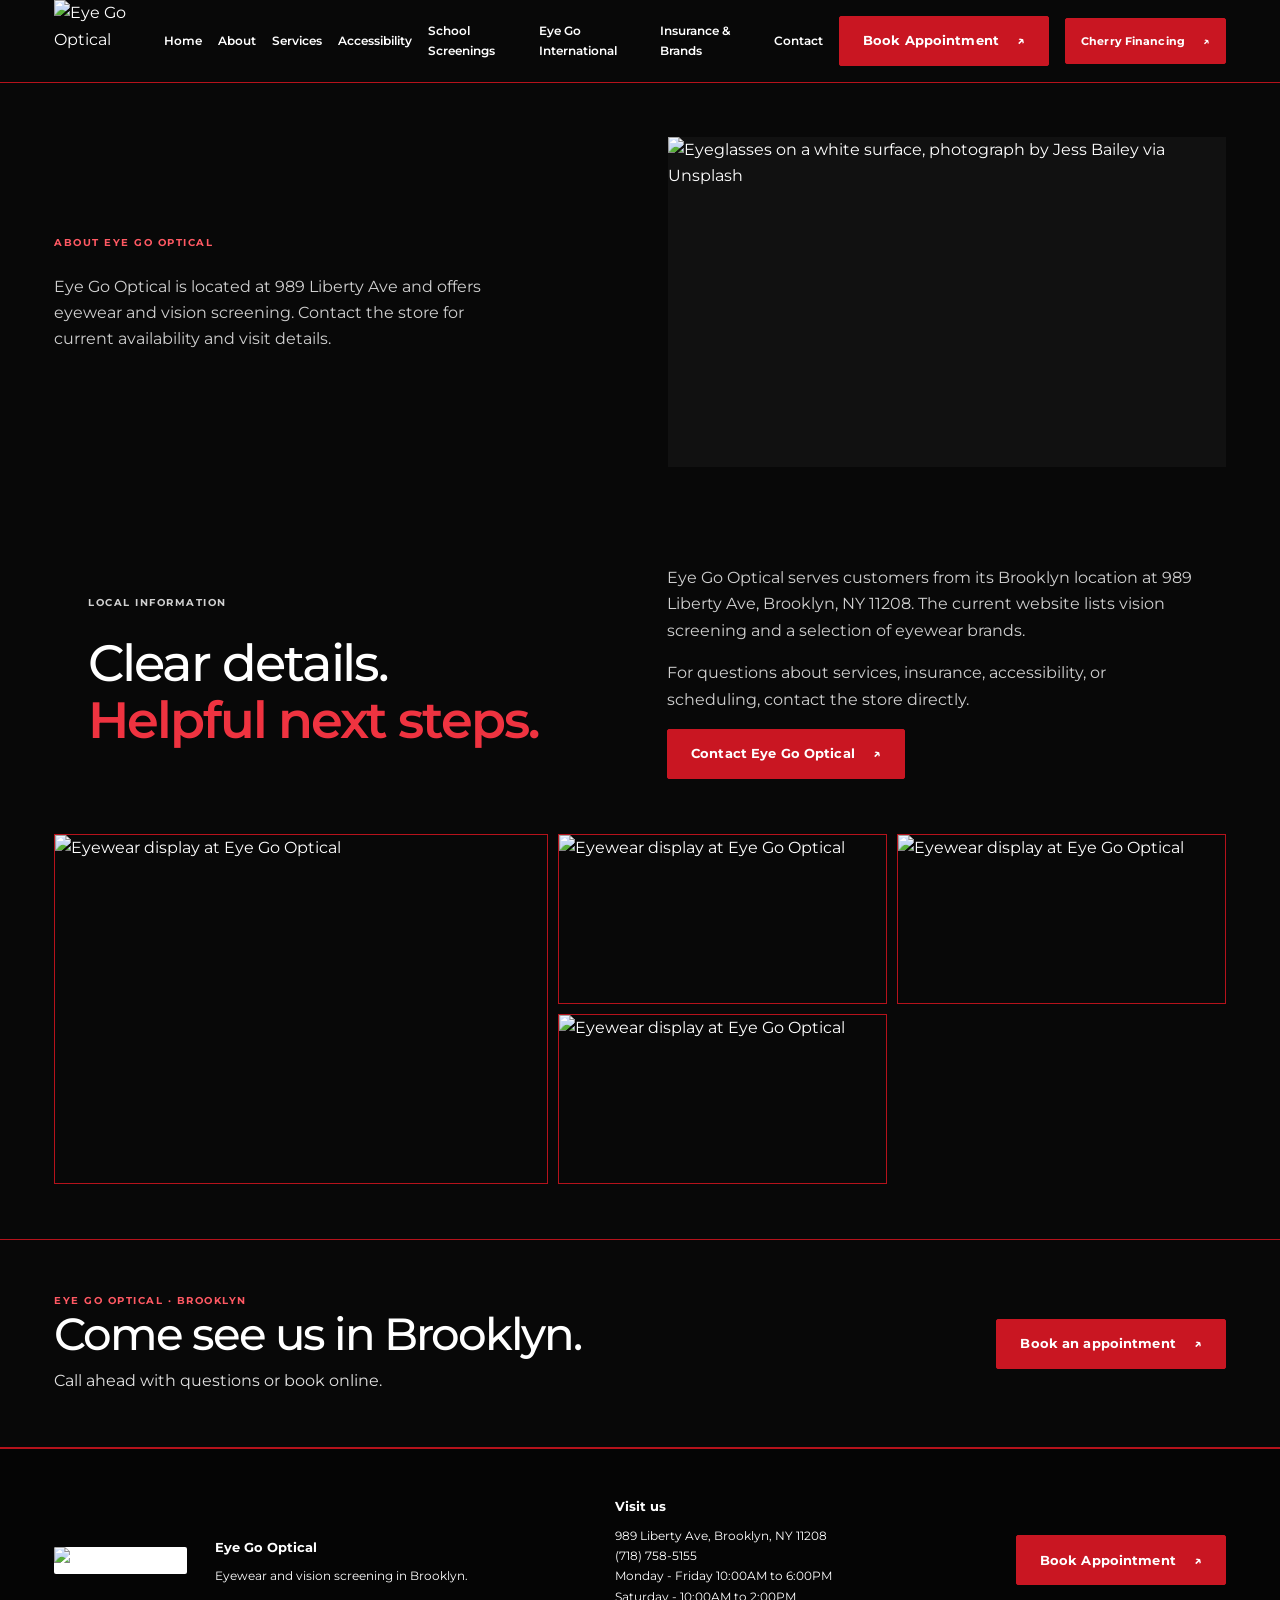
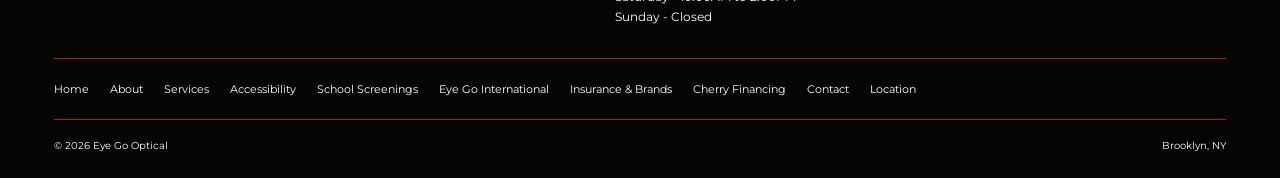
==== commit 5716b474: "Update service content, international photo, and brand cards" ====
--- a/about.html
+++ b/about.html
@@ -1 +1 @@
-<!doctype html><html lang="en"><head><meta charset="utf-8"><meta name="viewport" content="width=device-width, initial-scale=1"><meta name="theme-color" content="#fff"><title>About Eye Go Optical | Brooklyn, NY</title><meta name="description" content="Learn about Eye Go Optical, a Brooklyn optical offering eyewear and vision screening at 989 Liberty Ave."><link rel="icon" href="https://static.wixstatic.com/media/a2356e_d4962a498ade4785aa02646bf2867fe3~mv2.png/v1/fill/w_150%2Ch_120%2Cal_c%2Cq_85%2Cusm_0.66_1.00_0.01%2Cenc_avif%2Cquality_auto/eyegowithwords2.png"><link rel="preconnect" href="https://static.wixstatic.com" crossorigin><link rel="preconnect" href="https://images.unsplash.com" crossorigin><link rel="preconnect" href="https://fonts.googleapis.com"><link rel="preconnect" href="https://fonts.gstatic.com" crossorigin><link href="https://fonts.googleapis.com/css2?family=Montserrat:wght@400;500;600;700;800&family=Playfair+Display:ital,wght@0,500;0,600;1,500;1,600&display=swap" rel="stylesheet"><link rel="stylesheet" href="styles.css"><link rel="stylesheet" href="multi.css"><script type="application/ld+json">{"@context":"https://schema.org","@type":"Optician","name":"Eye Go Optical","image":"https://static.wixstatic.com/media/a2356e_d4962a498ade4785aa02646bf2867fe3~mv2.png/v1/fill/w_150%2Ch_120%2Cal_c%2Cq_85%2Cusm_0.66_1.00_0.01%2Cenc_avif%2Cquality_auto/eyegowithwords2.png","telephone":"+1-718-758-5155","address":{"@type":"PostalAddress","streetAddress":"989 Liberty Ave","addressLocality":"Brooklyn","addressRegion":"NY","postalCode":"11208","addressCountry":"US"},"url":"https://www.eyegooptical.com/"}</script></head><body><a class="skip-link" href="#main">Skip to content</a><header class="site-header"><div class="header-inner"><a class="logo" href="index.html" aria-label="Eye Go Optical home"><img src="https://static.wixstatic.com/media/a2356e_d4962a498ade4785aa02646bf2867fe3~mv2.png/v1/fill/w_150%2Ch_120%2Cal_c%2Cq_85%2Cusm_0.66_1.00_0.01%2Cenc_avif%2Cquality_auto/eyegowithwords2.png" alt="Eye Go Optical" width="120" height="96"></a><button class="menu-toggle" aria-label="Open navigation menu" aria-expanded="false" aria-controls="primary-nav"><span></span><span></span></button><nav id="primary-nav" class="nav" aria-label="Main navigation"><a href="index.html">Home</a><a href="about.html" aria-current="page">About</a><a href="services.html">Services</a><a href="accessibility.html">Accessibility</a><a href="school-screenings.html">School Screenings</a><a href="international.html">Eye Go International</a><a href="insurance.html">Insurance &amp; Brands</a><a href="contact.html">Contact</a><a class="button button-red nav-book" href="book-appointment.html">Book Appointment <span aria-hidden="true">↗</span></a><a class="button nav-cherry" href="financing.html">Cherry Financing <span aria-hidden="true">↗</span></a><a class="mobile-call" href="tel:+17187585155">Call (718) 758-5155</a></nav></div></header><main id="main"><section class="page-intro"><div><p class="eyebrow">ABOUT EYE GO OPTICAL</p><h1>A neighborhood optical in Brooklyn.</h1><p class="lead">Eye Go Optical is located at 989 Liberty Ave and offers eyewear and vision screening. Contact the store for current availability and visit details.</p></div><figure class="page-photo"><img src="https://images.unsplash.com/photo-1523657895111-376b5d07a55a?auto=format&fit=crop&fm=jpg&q=78&w=1200" alt="Eyeglasses on a white surface, photograph by Jess Bailey via Unsplash" width="1200" height="800" fetchpriority="high"></figure></section><section class="content two-col"><div><p class="eyebrow">LOCAL INFORMATION</p><h2>Clear details.<br><em>Helpful next steps.</em></h2></div><div><p>Eye Go Optical serves customers from its Brooklyn location at 989 Liberty Ave, Brooklyn, NY 11208. The current website lists vision screening and a selection of eyewear brands.</p><p>For questions about services, insurance, accessibility, or scheduling, contact the store directly. No unverified history, credentials, or hours are claimed here.</p><a class="button button-red" href="contact.html">Contact Eye Go Optical <span aria-hidden="true">↗</span></a></div></section><div class="store-gallery"><img src="https://static.wixstatic.com/media/a2356e_639dba3443764e05b871582213334686~mv2.jpg/v1/fill/w_1400%2Ch_1100%2Cal_c%2Cq_85%2Cusm_0.66_1.00_0.01%2Cenc_avif%2Cquality_auto/a2356e_639dba3443764e05b871582213334686~mv2.jpg" alt="Eyewear display at Eye Go Optical" loading="lazy"><img src="https://static.wixstatic.com/media/a2356e_04c7dd0c633d47e68cece1b3e19cafdf~mv2.jpg/v1/fill/w_900%2Ch_675%2Cal_c%2Cq_85%2Cusm_0.66_1.00_0.01%2Cenc_avif%2Cquality_auto/a2356e_04c7dd0c633d47e68cece1b3e19cafdf~mv2.jpg" alt="Eyewear display at Eye Go Optical" loading="lazy"><img src="https://static.wixstatic.com/media/de528ec48fd74cdba82d1230da15192a.jpg/v1/crop/x_0%2Cy_0%2Cw_5976%2Ch_3814/fill/w_1000%2Ch_640%2Cal_c%2Cq_85%2Cusm_0.66_1.00_0.01%2Cenc_avif%2Cquality_auto/de528ec48fd74cdba82d1230da15192a.jpg" alt="Eyewear display at Eye Go Optical" loading="lazy"><img src="https://static.wixstatic.com/media/ae127673a1fe463b964ccf4f5f91ea3a.jpg/v1/fill/w_500%2Ch_500%2Cal_c%2Cq_80%2Cusm_0.66_1.00_0.01%2Cenc_avif%2Cquality_auto/ae127673a1fe463b964ccf4f5f91ea3a.jpg" alt="Eyewear display at Eye Go Optical" loading="lazy"></div><section class="cta-band"><div><p class="eyebrow">EYE GO OPTICAL · BROOKLYN</p><h2>Come see us in Brooklyn.</h2><p>Call ahead with questions or book online.</p></div><a class="button button-light" href="book-appointment.html">Book an appointment <span aria-hidden="true">↗</span></a></section></main><footer class="footer"><div class="footer-top"><a class="footer-logo" href="index.html"><img src="https://static.wixstatic.com/media/a2356e_d4962a498ade4785aa02646bf2867fe3~mv2.png/v1/fill/w_150%2Ch_120%2Cal_c%2Cq_85%2Cusm_0.66_1.00_0.01%2Cenc_avif%2Cquality_auto/eyegowithwords2.png" alt="Eye Go Optical" width="110" height="88"></a><div><b>Eye Go Optical</b><p>Eyewear and vision screening in Brooklyn.</p></div><div><b>Visit us</b><p>989 Liberty Ave, Brooklyn, NY 11208<br><a href="tel:+17187585155">(718) 758-5155</a><br>Monday - Friday 10:00AM to 6:00PM<br>Saturday - 10:00AM to 2:00PM<br>Sunday - Closed</p></div><a class="button button-red" href="book-appointment.html">Book Appointment <span aria-hidden="true">↗</span></a></div><nav class="footer-nav" aria-label="Footer navigation"><a href="index.html">Home</a><a href="about.html">About</a><a href="services.html">Services</a><a href="accessibility.html">Accessibility</a><a href="school-screenings.html">School Screenings</a><a href="international.html">Eye Go International</a><a href="insurance.html">Insurance &amp; Brands</a><a href="financing.html">Cherry Financing</a><a href="contact.html">Contact</a><a href="location.html">Location</a></nav><div class="footer-bottom">© 2026 Eye Go Optical <span>Brooklyn, NY</span></div></footer><div class="mobile-actions"><a href="book-appointment.html">Book</a><a href="tel:+17187585155">Call</a><a href="https://www.google.com/maps/dir/?api=1&destination=989+Liberty+Ave%2C+Brooklyn%2C+NY+11208" target="_blank" rel="noopener">Directions</a></div><script src="script.js" defer></script><div id="floatingEstimator"></div><script>(function(w,d,s,o,f,js,fjs){w[o]=w[o]||function(){(w[o].q=w[o].q||[]).push(arguments)};(js=d.createElement(s)),(fjs=d.getElementsByTagName(s)[0]);js.id=o;js.src=f;js.async=1;fjs.parentNode.insertBefore(js,fjs)})(window,document,"script","_hw","https://files.withcherry.com/widgets/widget.js");_hw("init",{debug:false,variables:{slug:"eye-go-optical",name:"Eye Go Optical",images:[85],customLogo:"",defaultPurchaseAmount:1500,customImage:"",imageCategory:"vision",language:"en"},styles:{primaryColor:"#125FC1",secondaryColor:"#125FC110",fontFamily:"Montserrat",headerFontFamily:"Montserrat",floatingEstimator:{position:"bottom-right",offset:{x:"0px",y:"0px"},zIndex:9999,ctaFontFamily:"Montserrat",bodyFontFamily:"Montserrat",ctaColor:"#125FC1",ctaTextColor:"#FFFFFF"}}},["floatingEstimator"]);</script></body></html>
+<!doctype html><html lang="en"><head><meta charset="utf-8"><meta name="viewport" content="width=device-width, initial-scale=1"><meta name="theme-color" content="#fff"><title>About Eye Go Optical | Brooklyn, NY</title><meta name="description" content="Learn about Eye Go Optical, a Brooklyn optical offering eyewear and vision screening at 989 Liberty Ave."><link rel="icon" href="https://static.wixstatic.com/media/a2356e_d4962a498ade4785aa02646bf2867fe3~mv2.png/v1/fill/w_150%2Ch_120%2Cal_c%2Cq_85%2Cusm_0.66_1.00_0.01%2Cenc_avif%2Cquality_auto/eyegowithwords2.png"><link rel="preconnect" href="https://static.wixstatic.com" crossorigin><link rel="preconnect" href="https://images.unsplash.com" crossorigin><link rel="preconnect" href="https://fonts.googleapis.com"><link rel="preconnect" href="https://fonts.gstatic.com" crossorigin><link href="https://fonts.googleapis.com/css2?family=Montserrat:wght@400;500;600;700;800&family=Playfair+Display:ital,wght@0,500;0,600;1,500;1,600&display=swap" rel="stylesheet"><link rel="stylesheet" href="styles.css"><link rel="stylesheet" href="multi.css"><script type="application/ld+json">{"@context":"https://schema.org","@type":"Optician","name":"Eye Go Optical","image":"https://static.wixstatic.com/media/a2356e_d4962a498ade4785aa02646bf2867fe3~mv2.png/v1/fill/w_150%2Ch_120%2Cal_c%2Cq_85%2Cusm_0.66_1.00_0.01%2Cenc_avif%2Cquality_auto/eyegowithwords2.png","telephone":"+1-718-758-5155","address":{"@type":"PostalAddress","streetAddress":"989 Liberty Ave","addressLocality":"Brooklyn","addressRegion":"NY","postalCode":"11208","addressCountry":"US"},"url":"https://www.eyegooptical.com/"}</script></head><body><a class="skip-link" href="#main">Skip to content</a><header class="site-header"><div class="header-inner"><a class="logo" href="index.html" aria-label="Eye Go Optical home"><img src="https://static.wixstatic.com/media/a2356e_d4962a498ade4785aa02646bf2867fe3~mv2.png/v1/fill/w_150%2Ch_120%2Cal_c%2Cq_85%2Cusm_0.66_1.00_0.01%2Cenc_avif%2Cquality_auto/eyegowithwords2.png" alt="Eye Go Optical" width="120" height="96"></a><button class="menu-toggle" aria-label="Open navigation menu" aria-expanded="false" aria-controls="primary-nav"><span></span><span></span></button><nav id="primary-nav" class="nav" aria-label="Main navigation"><a href="index.html">Home</a><a href="about.html" aria-current="page">About</a><a href="services.html">Services</a><a href="accessibility.html">Accessibility</a><a href="school-screenings.html">School Screenings</a><a href="international.html">Eye Go International</a><a href="insurance.html">Insurance &amp; Brands</a><a href="contact.html">Contact</a><a class="button button-red nav-book" href="book-appointment.html">Book Appointment <span aria-hidden="true">↗</span></a><a class="button nav-cherry" href="financing.html">Cherry Financing <span aria-hidden="true">↗</span></a><a class="mobile-call" href="tel:+17187585155">Call (718) 758-5155</a></nav></div></header><main id="main"><section class="page-intro"><div><p class="eyebrow">ABOUT EYE GO OPTICAL</p><p class="lead">Eye Go Optical is located at 989 Liberty Ave and offers eyewear and vision screening. Contact the store for current availability and visit details.</p></div><figure class="page-photo"><img src="https://images.unsplash.com/photo-1523657895111-376b5d07a55a?auto=format&fit=crop&fm=jpg&q=78&w=1200" alt="Eyeglasses on a white surface, photograph by Jess Bailey via Unsplash" width="1200" height="800" fetchpriority="high"></figure></section><section class="content two-col"><div><p class="eyebrow">LOCAL INFORMATION</p><h2>Clear details.<br><em>Helpful next steps.</em></h2></div><div><p>Eye Go Optical serves customers from its Brooklyn location at 989 Liberty Ave, Brooklyn, NY 11208. The current website lists vision screening and a selection of eyewear brands.</p><p>For questions about services, insurance, accessibility, or scheduling, contact the store directly.</p><a class="button button-red" href="contact.html">Contact Eye Go Optical <span aria-hidden="true">↗</span></a></div></section><div class="store-gallery"><img src="https://static.wixstatic.com/media/a2356e_639dba3443764e05b871582213334686~mv2.jpg/v1/fill/w_1400%2Ch_1100%2Cal_c%2Cq_85%2Cusm_0.66_1.00_0.01%2Cenc_avif%2Cquality_auto/a2356e_639dba3443764e05b871582213334686~mv2.jpg" alt="Eyewear display at Eye Go Optical" loading="lazy"><img src="https://static.wixstatic.com/media/a2356e_04c7dd0c633d47e68cece1b3e19cafdf~mv2.jpg/v1/fill/w_900%2Ch_675%2Cal_c%2Cq_85%2Cusm_0.66_1.00_0.01%2Cenc_avif%2Cquality_auto/a2356e_04c7dd0c633d47e68cece1b3e19cafdf~mv2.jpg" alt="Eyewear display at Eye Go Optical" loading="lazy"><img src="https://static.wixstatic.com/media/de528ec48fd74cdba82d1230da15192a.jpg/v1/crop/x_0%2Cy_0%2Cw_5976%2Ch_3814/fill/w_1000%2Ch_640%2Cal_c%2Cq_85%2Cusm_0.66_1.00_0.01%2Cenc_avif%2Cquality_auto/de528ec48fd74cdba82d1230da15192a.jpg" alt="Eyewear display at Eye Go Optical" loading="lazy"><img src="https://static.wixstatic.com/media/ae127673a1fe463b964ccf4f5f91ea3a.jpg/v1/fill/w_500%2Ch_500%2Cal_c%2Cq_80%2Cusm_0.66_1.00_0.01%2Cenc_avif%2Cquality_auto/ae127673a1fe463b964ccf4f5f91ea3a.jpg" alt="Eyewear display at Eye Go Optical" loading="lazy"></div><section class="cta-band"><div><p class="eyebrow">EYE GO OPTICAL · BROOKLYN</p><h2>Come see us in Brooklyn.</h2><p>Call ahead with questions or book online.</p></div><a class="button button-light" href="book-appointment.html">Book an appointment <span aria-hidden="true">↗</span></a></section></main><footer class="footer"><div class="footer-top"><a class="footer-logo" href="index.html"><img src="https://static.wixstatic.com/media/a2356e_d4962a498ade4785aa02646bf2867fe3~mv2.png/v1/fill/w_150%2Ch_120%2Cal_c%2Cq_85%2Cusm_0.66_1.00_0.01%2Cenc_avif%2Cquality_auto/eyegowithwords2.png" alt="Eye Go Optical" width="110" height="88"></a><div><b>Eye Go Optical</b><p>Eyewear and vision screening in Brooklyn.</p></div><div><b>Visit us</b><p>989 Liberty Ave, Brooklyn, NY 11208<br><a href="tel:+17187585155">(718) 758-5155</a><br>Monday - Friday 10:00AM to 6:00PM<br>Saturday - 10:00AM to 2:00PM<br>Sunday - Closed</p></div><a class="button button-red" href="book-appointment.html">Book Appointment <span aria-hidden="true">↗</span></a></div><nav class="footer-nav" aria-label="Footer navigation"><a href="index.html">Home</a><a href="about.html">About</a><a href="services.html">Services</a><a href="accessibility.html">Accessibility</a><a href="school-screenings.html">School Screenings</a><a href="international.html">Eye Go International</a><a href="insurance.html">Insurance &amp; Brands</a><a href="financing.html">Cherry Financing</a><a href="contact.html">Contact</a><a href="location.html">Location</a></nav><div class="footer-bottom">© 2026 Eye Go Optical <span>Brooklyn, NY</span></div></footer><div class="mobile-actions"><a href="book-appointment.html">Book</a><a href="tel:+17187585155">Call</a><a href="https://www.google.com/maps/dir/?api=1&destination=989+Liberty+Ave%2C+Brooklyn%2C+NY+11208" target="_blank" rel="noopener">Directions</a></div><script src="script.js" defer></script><div id="floatingEstimator"></div><script>(function(w,d,s,o,f,js,fjs){w[o]=w[o]||function(){(w[o].q=w[o].q||[]).push(arguments)};(js=d.createElement(s)),(fjs=d.getElementsByTagName(s)[0]);js.id=o;js.src=f;js.async=1;fjs.parentNode.insertBefore(js,fjs)})(window,document,"script","_hw","https://files.withcherry.com/widgets/widget.js");_hw("init",{debug:false,variables:{slug:"eye-go-optical",name:"Eye Go Optical",images:[85],customLogo:"",defaultPurchaseAmount:1500,customImage:"",imageCategory:"vision",language:"en"},styles:{primaryColor:"#125FC1",secondaryColor:"#125FC110",fontFamily:"Montserrat",headerFontFamily:"Montserrat",floatingEstimator:{position:"bottom-right",offset:{x:"0px",y:"0px"},zIndex:9999,ctaFontFamily:"Montserrat",bodyFontFamily:"Montserrat",ctaColor:"#125FC1",ctaTextColor:"#FFFFFF"}}},["floatingEstimator"]);</script></body></html>
--- a/multi.css
+++ b/multi.css
@@ -28,6 +28,11 @@
 :root{--ink:#fff;--muted:#d0d0d0;--paper:#080808;--white:#080808;--teal:#d21e2b;--teal-dark:#a9141e;--mint:#101010;--line:#b5121b;--coral:#d21e2b;--red:#d21e2b;--red-dark:#a9141e;--serif:'Montserrat',Arial,sans-serif;--sans:'Montserrat',Arial,sans-serif}
 html,body{background:#080808!important;color:#fff!important;font-family:'Montserrat',Arial,sans-serif}body{color:#fff}h1,h2,h3,h4,h5,h6,h1 em,h2 em,h3 em,.testimonial blockquote,.brand-grid .list-item,.insurance-grid .list-item{font-family:'Montserrat',Arial,sans-serif!important;font-style:normal!important}h1,h2,h3,h4,h5,h6{color:#fff}h1 em,h2 em,.home-hero h1 em,.page-intro h1 em,.content h2 em,.section-title h2 em,.loc-details-head h2 em{color:#ef3340;font-weight:600}.site-header{background:#080808!important;border-bottom:1px solid #b5121b!important}.header-inner{color:#fff}.nav>a:not(.button){color:#fff!important}.nav>a:hover,.footer-nav a:hover,.text-link:hover{color:#ff5963!important}.nav.is-open{background:#080808}.nav>a:not(.button){border-color:#b5121b!important}.menu-toggle{background:#080808!important}.menu-toggle span{background:#fff!important}.skip-link{background:#080808;color:#fff;border:1px solid #b5121b}.eyebrow,.section-kicker,.quick-facts>a,.text-link,.address-card a,.insurance-foot .text-link,.loc-bottom .text-link{color:#ff5963!important}.button,.button-red,.nav-book,.footer-top>.button,.mobile-actions a:first-child{background:#c91622!important;border:1px solid #c91622!important;color:#fff!important}.button:hover,.button-red:hover,.mobile-actions a:first-child:hover{background:#a9141e!important;border-color:#ff5963!important;color:#fff!important}.button-outline{background:#080808!important;color:#fff!important;border:1px solid #d21e2b!important}.button-outline:hover{background:#1a1a1a!important}.button-light{background:#c91622!important;color:#fff!important;border:1px solid #c91622!important}.button-light:hover{background:#a9141e!important;color:#fff!important}.button-dark{background:#080808!important;border:1px solid #d21e2b!important;color:#fff!important}.nav-cherry{background:#c91622!important;border-color:#c91622!important;color:#fff!important}.nav-cherry:hover{background:#a9141e!important;border-color:#ff5963!important}.home-hero,.page-intro,.content,.location,.home-lists,.booking-page,.finance-page,.contact-grid,.accessibility-content,.two-col,.invoice,.steps,.testimonial,.loc-details,.loc-hero,.loc-bottom{background:#080808!important;color:#fff!important}.home-hero .lead,.page-intro .lead,.content p,.cards p,.service-list p,.section-title>p,.fine,.fine-print,.muted,.fallback,.integration-fallback,.loc-details-head>p:not(.eyebrow),.loc-bottom p,.address-block p{color:#d0d0d0!important}.quick-facts{background:#080808;border-color:#b5121b!important;color:#fff}.quick-facts small{color:#ff5963}.quick-facts b,.quick-facts a{color:#fff}.home-photo,.page-photo,.contact-stock,.access-stock{background:#111}.cards article,.page-intro:not(:has(.page-photo)),.testimonial,.steps article,.notice-text,.brand-preview span,.list-item,.invoice>div,.invoice article,.loc-map-card,.contact-form,.access-illustration,.notice,.address-card,.loc-map-footer{background:#101010!important;color:#fff!important;border:1px solid #b5121b!important}.cards h3,.service-list h2,.steps h2,.address-card b,.loc-bottom b{color:#fff}.split.dark,.split.red,.access-art,.finance-tease,.cta-band,.loc-hero-copy{background:#080808!important;color:#fff!important;border-block:1px solid #b5121b}.split.dark .eyebrow,.split.red .eyebrow,.finance-tease .eyebrow,.cta-band .eyebrow,.loc-hero-copy .eyebrow{color:#ff5963!important}.split.dark h2 em,.split.red h2 em,.finance-tease h2 em,.loc-hero-copy h1 em{color:#ff5963!important}.split p:not(.eyebrow),.finance-tease p,.cta-band p,.loc-lead{color:#e1e1e1!important}.split>img,.school-art,.access-art{border:1px solid #b5121b}.school-art{background:radial-gradient(circle at 55% 45%,#080808 0 10%,#d21e2b 10.2% 10.6%,transparent 10.8%),linear-gradient(135deg,#080808,#171717 62%,#080808)!important;color:#fff!important}.school-art:before,.school-art:after{border-color:#d21e2b!important}.school-art-orbit{background:#d21e2b!important}.school-art-label{border:1px solid #d21e2b!important;background:#080808!important;color:#fff!important}.finance-mark span{color:#ff5963}.brand-grid,.insurance-grid{border-color:#b5121b!important}.brand-grid .list-item,.insurance-grid .list-item{background:#101010!important;border-color:#b5121b!important;color:#fff!important}.brand-grid .list-item:hover,.insurance-grid .list-item:hover{background:#251012!important;color:#fff!important}.search input,.form-fields input,.form-fields textarea,.contact-form textarea,.contact-form input{background:#080808!important;color:#fff!important;border:1px solid #b5121b!important}.search input::placeholder,.form-fields input::placeholder,.form-fields textarea::placeholder{color:#c8c8c8}.form-fields label{color:#fff!important}.form-fields input:disabled,.form-fields textarea:disabled{background:#171717!important;color:#d0d0d0!important}.contact-form button:disabled{background:#333!important;border-color:#b5121b!important;color:#fff!important}.notice{color:#fff!important;border:1px solid #b5121b!important}.notice span{color:#d0d0d0!important}.service-list article,.service-list article:last-child{border-color:#b5121b!important}.contact-grid .map-frame,.map-frame,.loc-map-card .map-frame{background:#111;border:1px solid #b5121b}.map-frame iframe,.loc-map-card iframe{filter:grayscale(1) contrast(.9)}.loc-hero-copy{border:1px solid #b5121b!important}.loc-hero-copy:before{border-color:#b5121b!important}.loc-hero-photo{border:1px solid #b5121b}.loc-address{border-color:#b5121b!important;color:#fff!important}.loc-address>span,.loc-icon{color:#ff5963!important}.loc-map-footer{border-top:1px solid #b5121b!important}.loc-map-footer .eyebrow{color:#ff5963!important}.loc-bottom>div{color:#fff}.footer{background:#050505!important;color:#fff!important;border-top:1px solid #b5121b}.footer-top,.footer-nav,.footer-bottom{border-color:#b5121b!important}.footer-top b,.footer-top p,.footer-bottom,.footer-nav a,.footer-bottom a,.footer-top a:not(.button){color:#fff!important}.mobile-actions{background:#080808!important;border-top:1px solid #b5121b!important}.mobile-actions a{color:#fff!important}.invoice-icon{color:#ff5963}.testimonial blockquote{border-color:#b5121b!important;color:#fff!important}.attribution{color:#d0d0d0!important}.contact-form{border-color:#b5121b!important}.contact-form .notice-text{background:#171717!important;border-color:#b5121b!important;color:#fff!important}.store-gallery img{border:1px solid #b5121b}.setmore-embed,.cherry-embed,.cherry-widget-wrap{background:#080808!important;border:1px solid #b5121b!important}.setmore-embed iframe{background:#fff}.page-intro h1,.content h2,.section-title h2,.booking-title h2,.finance-intro h2{color:#fff}.cta-band .button-light{background:#c91622!important;border-color:#c91622!important;color:#fff!important}a:focus-visible,button:focus-visible{outline:3px solid #ff5963!important;outline-offset:3px}::selection{background:#b5121b;color:#fff}
 
-/* Catalog, verified review carousel, contact feedback, and community page */
-.brand-grid{grid-template-columns:repeat(auto-fill,minmax(150px,1fr));gap:0}.brand-grid .brand-card{min-height:88px;display:flex;flex-direction:column;align-items:center;justify-content:center;gap:5px;padding:14px;text-align:center;border:1px solid #b5121b;background:#101010;color:#fff}.brand-name{font-size:14px;font-weight:700;line-height:1.3}.brand-price{font-size:13px;font-weight:600;color:#ff5963}.contact-honeypot{position:absolute!important;width:1px;height:1px;padding:0;margin:-1px;overflow:hidden;clip:rect(0,0,0,0);white-space:nowrap;border:0}.form-status{min-height:1.5em;color:#fff}.form-status:empty{min-height:0}.review-controls{display:flex;align-items:center;justify-content:center;gap:18px;margin:20px 0}.review-google-link{margin-top:10px}.review-rating{color:#ff5963;letter-spacing:.12em}.review-date{color:#d0d0d0;font-size:12px}.google-reviews blockquote{font-style:normal}.international-mission{border-block:1px solid #b5121b}.international-mission .section-title>p{color:#ff5963;font-weight:700}.international-copy{max-width:800px;font-size:17px}.international-copy p{margin:0 0 20px}.international-giving{border:1px solid #b5121b;background:#101010!important;max-width:1172px;margin:50px auto;padding:45px}.international-callout{font-weight:700;color:#ff5963}@media(max-width:760px){.brand-grid{grid-template-columns:repeat(2,minmax(0,1fr))}.international-giving{margin:25px 20px;padding:24px}}
+/* Catalog, contact feedback, and community page */
+.brand-grid{grid-template-columns:repeat(auto-fill,minmax(150px,1fr));gap:0}.brand-grid .brand-card{min-height:88px;display:flex;flex-direction:column;align-items:center;justify-content:center;gap:5px;padding:14px;text-align:center;border:1px solid #b5121b;background:#101010;color:#fff}.brand-name{font-size:14px;font-weight:700;line-height:1.3}.brand-price{font-size:13px;font-weight:600;color:#ff5963}.contact-honeypot{position:absolute!important;width:1px;height:1px;padding:0;margin:-1px;overflow:hidden;clip:rect(0,0,0,0);white-space:nowrap;border:0}.form-status{min-height:1.5em;color:#fff}.form-status:empty{min-height:0}.international-mission{border-block:1px solid #b5121b}.international-mission .section-title>p{color:#ff5963;font-weight:700}.international-copy{max-width:800px;font-size:17px}.international-copy p{margin:0 0 20px}.international-giving{border:1px solid #b5121b;background:#101010!important;max-width:1172px;margin:50px auto;padding:45px}.international-callout{font-weight:700;color:#ff5963}@media(max-width:760px){.brand-grid{grid-template-columns:repeat(2,minmax(0,1fr))}.international-giving{margin:25px 20px;padding:24px}}
 .brand-grid .brand-card{margin:0}.nav .international-link{white-space:nowrap}
+
+/* Brand prices sit quietly beneath each brand name inside distinct cards. */
+.brand-grid{grid-template-columns:repeat(auto-fill,minmax(160px,1fr));gap:10px;border:0}.brand-grid .brand-card{min-height:96px;gap:3px;padding:17px 12px;border:1px solid #b5121b;background:#101010}.brand-grid .brand-name{font-size:15px;font-weight:700;line-height:1.3}.brand-grid .brand-price{font-size:11px;font-weight:500;line-height:1.3;color:#d0d0d0}
+@media(max-width:760px){.brand-grid{grid-template-columns:repeat(2,minmax(0,1fr));gap:8px}}
+
